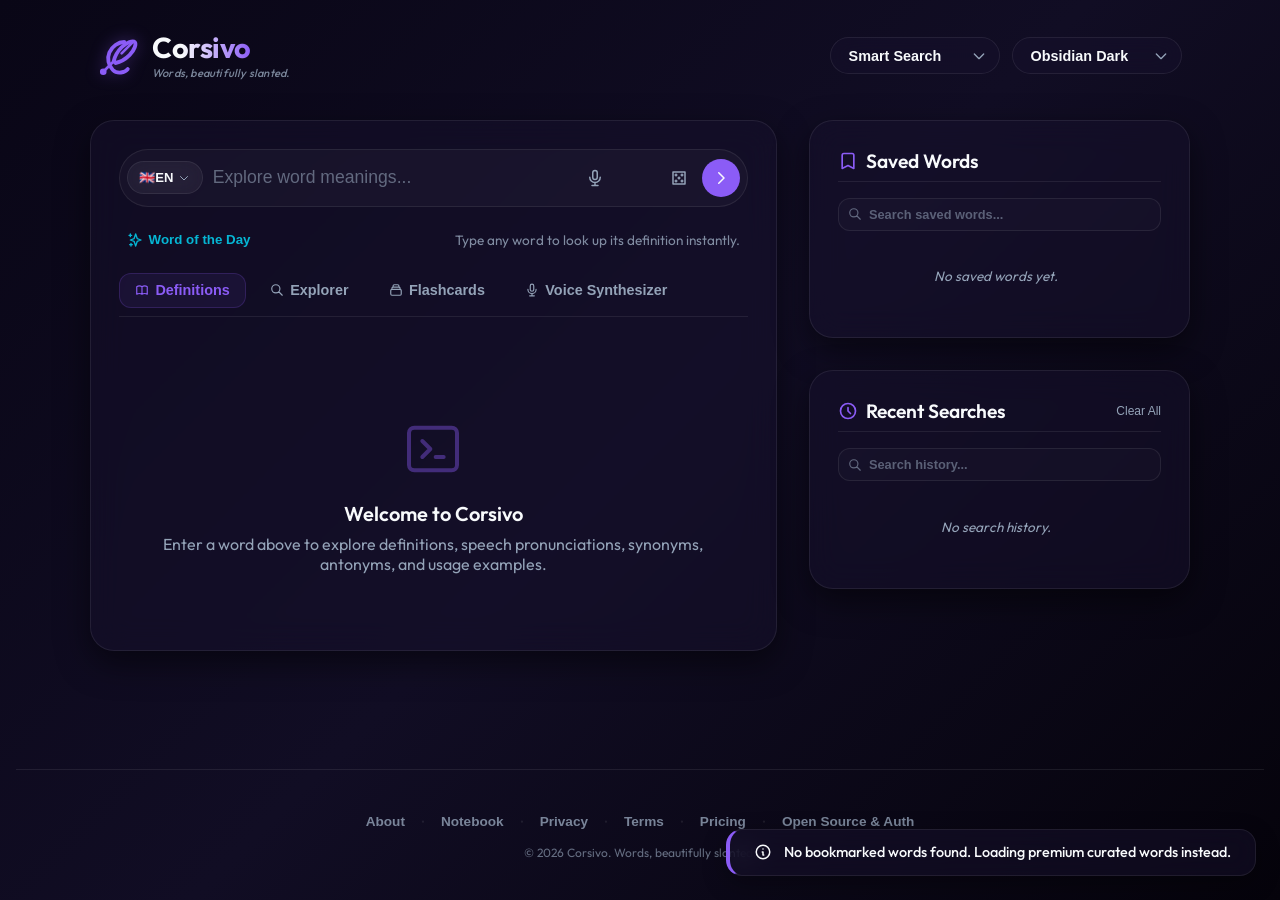
==== index.html @ cce97b39 "New features" ====
<!DOCTYPE html>
<html lang="en">
<head>
    <meta charset="UTF-8">
    <meta name="viewport" content="width=device-width, initial-scale=1.0">
    <title>Corsivo — Words, beautifully slanted.</title>
    <meta name="description" content="Discover word meanings, audio pronunciations, synonyms, and word of the day in Corsivo - a premium, glassmorphic dark-themed app.">
    <link rel="stylesheet" href="styles.css">
    <!-- PWA integration -->
    <link rel="manifest" href="manifest.json">
    <meta name="theme-color" content="#090616">
    <link rel="icon" type="image/svg+xml" href="icon.svg">
    <link rel="apple-touch-icon" href="icon.svg">
</head>
<body>
    <!-- Header -->
    <header>
        <div class="brand">
            <!-- Corsivo Custom SVG Logo (Intertwined Italic C and Quill Pen) -->
            <svg class="brand-icon" viewBox="0 0 24 24" fill="none" stroke="currentColor" stroke-width="2.2" stroke-linecap="round" stroke-linejoin="round" xmlns="http://www.w3.org/2000/svg">
                <!-- Slanted C shape -->
                <path d="M15 4c-3.5 0-7 2.5-8.5 6s-.5 7.5 2 10 7 1.5 8.5-.5" />
                <!-- Slanted Quill Nib & Feather -->
                <path d="M9 15c.5-2.5 2-5.5 4.5-8 3-3 6.5-4 7.5-3s0 4.5-3 7.5c-2.5 2.5-5.5 4-8 4.5z" />
                <path d="M13.5 10.5l6-6" stroke-width="1.5" />
                <!-- Slanted ink draw line -->
                <path d="M9 15l-6 6" stroke-width="1.5" />
                <circle cx="3" cy="21" r="0.8" fill="currentColor" />
            </svg>
            <div class="logo-wrapper">
                <span class="brand-logo">Corsivo</span>
                <span class="brand-tagline">Words, beautifully slanted.</span>
            </div>
        </div>
        <div class="header-controls">
            <!-- Custom API Dropdown Select -->
            <div class="custom-select" id="api-select-container">
                <button class="select-trigger" id="api-select-trigger" aria-haspopup="listbox" aria-expanded="false" aria-label="Select Dictionary Source">
                    <span id="api-select-label">Smart Search</span>
                    <svg class="select-arrow" fill="none" stroke="currentColor" viewBox="0 0 24 24" xmlns="http://www.w3.org/2000/svg">
                        <path stroke-linecap="round" stroke-linejoin="round" stroke-width="2" d="M19 9l-7 7-7-7"></path>
                    </svg>
                </button>
                <ul class="select-options" id="api-select-options" role="listbox">
                    <li data-value="smart" role="option" class="active">Smart Search</li>
                    <li data-value="free" role="option">Free Dictionary</li>
                    <li data-value="wiktionary" role="option">Wiktionary</li>
                    <li data-value="datamuse" role="option">Datamuse</li>
                </ul>
            </div>

            <!-- Custom Theme Dropdown Select -->
            <div class="custom-select" id="theme-select-container">
                <button class="select-trigger" id="theme-select-trigger" aria-haspopup="listbox" aria-expanded="false" aria-label="Select Color Theme">
                    <span id="theme-select-label">Obsidian Dark</span>
                    <svg class="select-arrow" fill="none" stroke="currentColor" viewBox="0 0 24 24" xmlns="http://www.w3.org/2000/svg">
                        <path stroke-linecap="round" stroke-linejoin="round" stroke-width="2" d="M19 9l-7 7-7-7"></path>
                    </svg>
                </button>
                <ul class="select-options" id="theme-select-options" role="listbox">
                    <li data-value="dark" role="option" class="active">Obsidian Dark</li>
                    <li data-value="cyber" role="option">Midnight Cyber</li>
                    <li data-value="emerald" role="option">Emerald Forest</li>
                    <li data-value="sakura" role="option">Sunset Sakura</li>
                    <li data-value="light" role="option">Light Glass</li>
                    <li data-value="sepia" role="option">Sepia Paper</li>
                </ul>
            </div>
        </div>
    </header>

    <!-- Main Layout Wrapper -->
    <div class="app-wrapper">
        <!-- Main Search and Meaning Area -->
        <main class="panel search-container">
            <div class="search-bar-wrapper">
                <!-- Custom Language Dropdown Selector -->
                <div class="custom-select lang-select" id="lang-select-container">
                    <button class="select-trigger lang-trigger" id="lang-select-trigger" aria-haspopup="listbox" aria-expanded="false" aria-label="Select Search Language">
                        <span id="lang-select-label">🇬🇧 EN</span>
                        <svg class="select-arrow" fill="none" stroke="currentColor" viewBox="0 0 24 24" xmlns="http://www.w3.org/2000/svg">
                            <path stroke-linecap="round" stroke-linejoin="round" stroke-width="2" d="M19 9l-7 7-7-7"></path>
                        </svg>
                    </button>
                    <ul class="select-options lang-options" id="lang-select-options" role="listbox">
                        <li data-value="auto" role="option">✨ Auto Detect</li>
                        <li data-value="en" role="option" class="active">🇬🇧 English</li>
                        <li data-value="es" role="option">🇪🇸 Spanish</li>
                        <li data-value="fr" role="option">🇫🇷 French</li>
                        <li data-value="de" role="option">🇩🇪 German</li>
                        <li data-value="it" role="option">🇮🇹 Italian</li>
                        <li data-value="pt-br" role="option">🇧🇷 Portuguese</li>
                        <li data-value="ru" role="option">🇷🇺 Russian</li>
                        <li data-value="tr" role="option">🇹🇷 Turkish</li>
                        <li data-value="ar" role="option">🇸🇦 Arabic</li>
                        <li data-value="hi" role="option">🇮🇳 Hindi</li>
                        <li data-value="ja" role="option">🇯🇵 Japanese</li>
                        <li data-value="zh" role="option">🇨🇳 Chinese</li>
                        <li data-value="ko" role="option">🇰🇷 Korean</li>
                        <li data-value="nl" role="option">🇳🇱 Dutch</li>
                        <li data-value="pl" role="option">🇵🇱 Polish</li>
                        <li data-value="sv" role="option">🇸🇪 Swedish</li>
                    </ul>
                </div>

                <input type="text" id="word" placeholder="Explore word meanings..." aria-label="Search word in dictionary" autocomplete="off">
                
                <div class="input-actions">
                    <!-- Voice Search Microphone -->
                    <button class="voice-btn" id="voice-search-btn" onclick="startVoiceSearch()" title="Voice Search" aria-label="Search by voice">
                        <svg width="18" height="18" fill="none" stroke="currentColor" stroke-width="2" viewBox="0 0 24 24" xmlns="http://www.w3.org/2000/svg">
                            <path stroke-linecap="round" stroke-linejoin="round" stroke-width="2" d="M19 11a7 7 0 01-7 7m0 0a7 7 0 01-7-7m7 7v4m0 0H8m4 0h4m-4-8a3 3 0 01-3-3V5a3 3 0 116 0v6a3 3 0 01-3 3z"></path>
                        </svg>
                    </button>
                    
                    <!-- Clear Input Button -->
                    <button class="clear-btn" id="clear-btn" onclick="clearSearch()" title="Clear search" aria-label="Clear input">
                        <svg width="18" height="18" fill="none" stroke="currentColor" viewBox="0 0 24 24" xmlns="http://www.w3.org/2000/svg">
                            <path stroke-linecap="round" stroke-linejoin="round" stroke-width="2" d="M6 18L18 6M6 6l12 12"></path>
                        </svg>
                    </button>
                    <!-- Random Word Button -->
                    <button class="random-btn" onclick="searchRandomWord()" title="Random Word" aria-label="Get a random word">
                        <!-- Die SVG Icon -->
                        <svg width="18" height="18" fill="none" stroke="currentColor" viewBox="0 0 24 24" xmlns="http://www.w3.org/2000/svg">
                            <path stroke-linecap="round" stroke-linejoin="round" stroke-width="2" d="M4 4h16v16H4V4z"></path>
                            <circle cx="8" cy="8" r="1.5" fill="currentColor"></circle>
                            <circle cx="16" cy="16" r="1.5" fill="currentColor"></circle>
                            <circle cx="12" cy="12" r="1.5" fill="currentColor"></circle>
                            <circle cx="16" cy="8" r="1.5" fill="currentColor"></circle>
                            <circle cx="8" cy="16" r="1.5" fill="currentColor"></circle>
                        </svg>
                    </button>
                    <!-- Submit Search Button -->
                    <button class="search-btn-icon" onclick="getMeaning()" title="Search word" aria-label="Perform search">
                        <svg width="18" height="18" fill="none" stroke="currentColor" viewBox="0 0 24 24" xmlns="http://www.w3.org/2000/svg">
                            <path stroke-linecap="round" stroke-linejoin="round" stroke-width="2" d="M9 5l7 7-7 7"></path>
                        </svg>
                    </button>
                </div>
            </div>

            <!-- Word of the Day Prompt -->
            <div class="quick-tips">
                <button class="word-of-day-btn" onclick="loadWordOfTheDay()">
                    <svg fill="none" stroke="currentColor" viewBox="0 0 24 24" xmlns="http://www.w3.org/2000/svg">
                        <path stroke-linecap="round" stroke-linejoin="round" stroke-width="2" d="M5 3v4M3 5h4M6 17v4m-2-2h4m5-16l2.286 6.857L21 12l-5.714 2.143L13 21l-2.286-6.857L5 12l5.714-2.143L13 3z"></path>
                    </svg>
                    Word of the Day
                </button>
                <span id="quick-tip-text" style="color: var(--text-secondary); opacity: 0.85;">Type any word to look up its definition instantly.</span>
            </div>

            <!-- Result/Feature Tabs -->
            <div class="tabs-header" id="tabs-header">
                <button class="tab-link active" data-tab="definitions" onclick="switchMainTab('definitions')">
                    <svg width="14" height="14" fill="none" stroke="currentColor" stroke-width="2" viewBox="0 0 24 24"><path stroke-linecap="round" stroke-linejoin="round" d="M12 6.253v13m0-13C10.832 5.477 9.246 5 7.5 5S4.168 5.477 3 6.253v13C4.168 18.477 5.754 18 7.5 18s3.332.477 4.5 1.253m0-13C13.168 5.477 14.754 5 16.5 5c1.747 0 3.332.477 4.5 1.253v13C19.832 18.477 18.247 18 16.5 18c-1.746 0-3.332.477-4.5 1.253"/></svg>
                    Definitions
                </button>
                <button class="tab-link" data-tab="explorer" onclick="switchMainTab('explorer')" id="tab-explorer-btn">
                    <svg width="14" height="14" fill="none" stroke="currentColor" stroke-width="2" viewBox="0 0 24 24"><path stroke-linecap="round" stroke-linejoin="round" d="M21 21l-6-6m2-5a7 7 0 11-14 0 7 7 0 0114 0z"/></svg>
                    Explorer
                </button>
                <button class="tab-link" data-tab="flashcards" onclick="switchMainTab('flashcards')">
                    <svg width="14" height="14" fill="none" stroke="currentColor" stroke-width="2" viewBox="0 0 24 24"><path stroke-linecap="round" stroke-linejoin="round" d="M19 11H5m14 0a2 2 0 012 2v6a2 2 0 01-2 2H5a2 2 0 01-2-2v-6a2 2 0 012-2m14 0V9a2 2 0 00-2-2M5 11V9a2 2 0 012-2m0 0V5a2 2 0 012-2h6a2 2 0 012 2v2M7 7h10"/></svg>
                    Flashcards
                </button>
                <button class="tab-link" data-tab="speech" onclick="switchMainTab('speech')">
                    <svg width="14" height="14" fill="none" stroke="currentColor" stroke-width="2" viewBox="0 0 24 24"><path stroke-linecap="round" stroke-linejoin="round" d="M19 11a7 7 0 01-7 7m0 0a7 7 0 01-7-7m7 7v4m0 0H8m4 0h4m-4-8a3 3 0 01-3-3V5a3 3 0 116 0v6a3 3 0 01-3 3z"/></svg>
                    Voice Synthesizer
                </button>
            </div>

            <!-- Tab Panels -->
            <div class="tabs-container">
                <!-- Definitions Tab Panel -->
                <div class="main-tab-content active" id="main-tab-definitions">
                    <div class="result" id="result">
                        <!-- Welcome UI -->
                        <div class="welcome-box">
                            <svg class="welcome-icon" fill="none" stroke="currentColor" viewBox="0 0 24 24" xmlns="http://www.w3.org/2000/svg">
                                <path stroke-linecap="round" stroke-linejoin="round" stroke-width="1.5" d="M8 9l3 3-3 3m5 0h3M5 20h14a2 2 0 002-2V6a2 2 0 00-2-2H5a2 2 0 00-2 2v12a2 2 0 002 2z"></path>
                            </svg>
                            <h3>Welcome to Corsivo</h3>
                            <p>Enter a word above to explore definitions, speech pronunciations, synonyms, antonyms, and usage examples.</p>
                        </div>
                    </div>
                </div>

                <!-- Explorer Tab Panel -->
                <div class="main-tab-content" id="main-tab-explorer">
                    <div class="explorer-placeholder welcome-box">
                        <svg class="welcome-icon" fill="none" stroke="currentColor" viewBox="0 0 24 24" xmlns="http://www.w3.org/2000/svg">
                            <path stroke-linecap="round" stroke-linejoin="round" stroke-width="1.5" d="M11 3.055A9.001 9.001 0 1020.945 13H11V3.055z"></path>
                            <path stroke-linecap="round" stroke-linejoin="round" stroke-width="1.5" d="M20.488 9H15V3.512A9.025 9.025 0 0120.488 9z"></path>
                        </svg>
                        <h3>Word Explorer</h3>
                        <p>Search a word to unlock its semantic network, rhyming dictionary, and audio patterns.</p>
                    </div>
                    <div class="explorer-content" id="explorer-content" style="display: none;"></div>
                </div>

                <!-- Flashcards Tab Panel -->
                <div class="main-tab-content" id="main-tab-flashcards">
                    <div class="flashcards-container">
                        <div class="flashcards-header">
                            <h3>Vocabulary Flashcards</h3>
                            <div class="flashcard-deck-selector">
                                <label>Deck:</label>
                                <div class="inline-custom-select deck-select" id="deck-select-container">
                                    <button class="inline-select-trigger" id="deck-select-trigger" aria-haspopup="listbox" aria-expanded="false">
                                        <span id="deck-select-label">My Bookmarks</span>
                                        <svg class="ics-arrow" fill="none" stroke="currentColor" viewBox="0 0 24 24"><path stroke-linecap="round" stroke-linejoin="round" stroke-width="2.5" d="M19 9l-7 7-7-7"/></svg>
                                    </button>
                                    <ul class="inline-select-options" id="deck-select-options" role="listbox">
                                        <li data-value="bookmarks" role="option" class="active">My Bookmarks</li>
                                        <li data-value="curated" role="option">Premium Vocabulary</li>
                                    </ul>
                                </div>
                            </div>
                        </div>
                        <div class="flashcard-area">
                            <div class="flashcard" id="flashcard" onclick="flipFlashcard()">
                                <div class="flashcard-inner">
                                    <div class="flashcard-front">
                                        <div class="card-side-label">Word</div>
                                        <h4 id="flashcard-word">Explore</h4>
                                        <p class="tap-hint">Tap card to reveal definition</p>
                                    </div>
                                    <div class="flashcard-back">
                                        <div class="card-side-label">Definition</div>
                                        <p id="flashcard-definition">To investigate, look into, or study closely.</p>
                                        <p class="tap-hint">Tap card to see word</p>
                                    </div>
                                </div>
                            </div>
                        </div>
                        <div class="flashcard-controls">
                            <button class="flashcard-btn got-it" onclick="flashcardAnswer(true)">
                                <svg width="16" height="16" fill="none" stroke="currentColor" stroke-width="2.5" viewBox="0 0 24 24"><path stroke-linecap="round" stroke-linejoin="round" d="M5 13l4 4L19 7"/></svg>
                                Know It
                            </button>
                            <button class="flashcard-btn study-more" onclick="flashcardAnswer(false)">
                                <svg width="16" height="16" fill="none" stroke="currentColor" stroke-width="2.5" viewBox="0 0 24 24"><path stroke-linecap="round" stroke-linejoin="round" d="M6 18L18 6M6 6l12 12"/></svg>
                                Review
                            </button>
                        </div>
                        <div class="flashcard-stats">
                            <span id="flashcard-progress">Card 1 of 10</span>
                            <span id="flashcard-score">Score: 0/0</span>
                            <button class="reset-quiz-btn" onclick="initFlashcardGame()">Reset Quiz</button>
                        </div>
                    </div>
                </div>

                <!-- Speech Tab Panel -->
                <div class="main-tab-content" id="main-tab-speech">
                    <div class="speech-controls-panel">
                        <h3>Voice Synthesizer Settings</h3>
                        <p class="subtitle">Customize text-to-speech pronunciations for the dictionary.</p>
                        
                        <div class="speech-setting-row">
                            <label>TTS Voice Accent</label>
                            <div class="inline-custom-select voice-select" id="voice-select-container">
                                <button class="inline-select-trigger" id="voice-select-trigger" aria-haspopup="listbox" aria-expanded="false">
                                    <span id="voice-select-label">Loading voices...</span>
                                    <svg class="ics-arrow" fill="none" stroke="currentColor" viewBox="0 0 24 24"><path stroke-linecap="round" stroke-linejoin="round" stroke-width="2.5" d="M19 9l-7 7-7-7"/></svg>
                                </button>
                                <ul class="inline-select-options" id="voice-select-options" role="listbox"></ul>
                            </div>
                        </div>
                        
                        <div class="speech-setting-row">
                            <label for="pitch-slider">Pitch: <span id="pitch-val">1.0</span></label>
                            <input type="range" id="pitch-slider" min="0.5" max="2" step="0.1" value="1.0" oninput="updatePitchLabel(this.value)">
                        </div>

                        <div class="speech-setting-row">
                            <label for="rate-slider">Speed: <span id="rate-val-tab">1.0x</span></label>
                            <input type="range" id="rate-slider" min="0.5" max="2" step="0.1" value="1.0" oninput="updateRateLabel(this.value)">
                        </div>
                        
                        <button class="test-speech-btn" onclick="testVoiceSynthesis()">
                            <svg width="16" height="16" fill="none" stroke="currentColor" stroke-width="2.5" viewBox="0 0 24 24"><path stroke-linecap="round" stroke-linejoin="round" d="M15.536 8.464a5 5 0 010 7.072m2.828-9.9a9 9 0 010 12.728M5.586 15H4a1 1 0 01-1-1v-4a1 1 0 011-1h1.586l4.707-4.707C10.923 3.663 12 4.109 12 5v14c0 .891-1.077 1.337-1.707.707L5.586 15z"/></svg>
                            Test Voice Accent
                        </button>
                    </div>
                </div>
            </div>
        </main>

        <!-- Sidebar (Bookmarks & History) -->
        <aside class="sidebar">
            <!-- Saved Words Section -->
            <div class="panel">
                <h2 class="sidebar-title">
                    <svg fill="none" stroke="currentColor" viewBox="0 0 24 24" xmlns="http://www.w3.org/2000/svg">
                        <path stroke-linecap="round" stroke-linejoin="round" stroke-width="2" d="M5 5a2 2 0 012-2h10a2 2 0 012 2v16l-7-3.5L5 21V5z"></path>
                    </svg>
                    Saved Words
                </h2>
                <div class="sidebar-search-wrapper">
                    <input type="text" id="bookmarks-search" placeholder="Search saved words..." oninput="filterBookmarks()" class="sidebar-search-input" aria-label="Search saved words">
                    <svg class="sidebar-search-icon" width="14" height="14" fill="none" stroke="currentColor" stroke-width="2" viewBox="0 0 24 24"><path stroke-linecap="round" stroke-linejoin="round" d="M21 21l-6-6m2-5a7 7 0 11-14 0 7 7 0 0114 0z"/></svg>
                </div>
                <ul class="sidebar-list" id="bookmarks-list">
                    <li class="empty-state">No saved words yet. Bookmark words to view them here.</li>
                </ul>
            </div>

            <!-- Recent Searches Section -->
            <div class="panel">
                <h2 class="sidebar-title" style="justify-content: space-between;">
                    <span style="display: flex; align-items: center; gap: 0.5rem;">
                        <svg fill="none" stroke="currentColor" viewBox="0 0 24 24" xmlns="http://www.w3.org/2000/svg">
                            <path stroke-linecap="round" stroke-linejoin="round" stroke-width="2" d="M12 8v4l3 3m6-3a9 9 0 11-18 0 9 9 0 0118 0z"></path>
                        </svg>
                        Recent Searches
                    </span>
                    <button onclick="clearHistory()" style="background: transparent; border: none; color: var(--text-secondary); cursor: pointer; font-size: 0.75rem; font-weight: 500;" id="clear-history-btn" title="Clear all history">Clear All</button>
                </h2>
                <div class="sidebar-search-wrapper">
                    <input type="text" id="history-search" placeholder="Search history..." oninput="filterHistory()" class="sidebar-search-input" aria-label="Search recent history">
                    <svg class="sidebar-search-icon" width="14" height="14" fill="none" stroke="currentColor" stroke-width="2" viewBox="0 0 24 24"><path stroke-linecap="round" stroke-linejoin="round" d="M21 21l-6-6m2-5a7 7 0 11-14 0 7 7 0 0114 0z"/></svg>
                </div>
                <ul class="sidebar-list" id="history-list">
                    <li class="empty-state">No search history.</li>
                </ul>
            </div>
        </aside>
    </div>

    <!-- Custom Modal Dialog System -->
    <div class="modal-overlay" id="custom-modal">
        <div class="modal-card">
            <h3 class="modal-title" id="modal-title">Confirm Action</h3>
            <p class="modal-message" id="modal-message">Are you sure you want to proceed?</p>
            <div class="modal-actions">
                <button class="modal-btn modal-btn-cancel" id="modal-cancel-btn">Cancel</button>
                <button class="modal-btn modal-btn-confirm" id="modal-confirm-btn">Confirm</button>
            </div>
        </div>
    </div>

    <!-- Toast Notifications Container -->
    <div class="toast-container" id="toast-container"></div>

    <!-- Connection Status Widget (Offline/Online Popups) -->
    <div class="connection-widget" id="connection-widget"></div>

    <!-- Custom Informational Modal Sheet (About, Privacy, Terms, Pricing, Open Source) -->
    <div class="info-overlay" id="info-modal">
        <div class="info-card">
            <button class="info-close-btn" onclick="closeInfoModal()" aria-label="Close panel">
                <svg width="20" height="20" fill="none" stroke="currentColor" viewBox="0 0 24 24" xmlns="http://www.w3.org/2000/svg">
                    <path stroke-linecap="round" stroke-linejoin="round" stroke-width="2" d="M6 18L18 6M6 6l12 12"></path>
                </svg>
            </button>
            
            <!-- Modal Tabs Sidebar -->
            <div class="info-tabs">
                <button class="tab-btn active" data-tab="about" onclick="switchInfoTab('about')">About</button>
                <button class="tab-btn" data-tab="notebook" onclick="switchInfoTab('notebook')">Notebook Manager</button>
                <button class="tab-btn" data-tab="privacy" onclick="switchInfoTab('privacy')">Privacy</button>
                <button class="tab-btn" data-tab="terms" onclick="switchInfoTab('terms')">Terms</button>
                <button class="tab-btn" data-tab="pricing" onclick="switchInfoTab('pricing')">Pricing</button>
                <button class="tab-btn" data-tab="open-source" onclick="switchInfoTab('open-source')">Open Source & Auth</button>
                <button class="tab-btn" data-tab="backup" onclick="switchInfoTab('backup')">Backup & Restore</button>
            </div>
            
            <!-- Modal Contents Area -->
            <div class="info-content-wrapper">
                <!-- About Tab -->
                <div class="tab-content active" id="tab-content-about">
                    <h2>About Corsivo</h2>
                    <p class="subtitle">Words, beautifully slanted.</p>
                    <p>Welcome to <strong>Corsivo</strong>! This project holds a special place in my development journey: it is a modern revival of my very first repository on GitHub. Rebuilt from the ground up, it features a glassmorphic dark design system, fluid slanted text micro-animations, and full offline caching compatibility.</p>
                    <p>The name <em>Corsivo</em> (Italian for italic or cursive) highlights our goal to present word definitions with exquisite typography, visual transitions, and custom layout setups.</p>
                </div>
                
                <!-- Privacy Tab -->
                <div class="tab-content" id="tab-content-privacy">
                    <h2>Privacy Policy</h2>
                    <p class="subtitle">Your data remains yours. 100% client-side.</p>
                    <p>We believe online privacy should be simple, clear, and absolute, without standard corporate legalese:</p>
                    <ul>
                        <li><strong>No Accounts:</strong> You do not need to register, enter an email, or sign in to explore words. We offer a full experience with zero authentication walls.</li>
                        <li><strong>100% Local Storage:</strong> All your search history logs, saved words (bookmarks), and visual color themes are stored exclusively on your own device inside your browser's LocalStorage.</li>
                        <li><strong>No Databases or Servers:</strong> We do not host backend databases. We have zero tracking tools, cookies, or remote analytics logs. Your word lookups are completely private.</li>
                        <li><strong>API Queries:</strong> Word searches request definitions from the public Free Dictionary API. Related recommendations use the Datamuse API. No personal trackers are sent.</li>
                    </ul>
                </div>
                
                <!-- Terms Tab -->
                <div class="tab-content" id="tab-content-terms">
                    <h2>Terms of Service</h2>
                    <p class="subtitle">Straightforward, fair-use guidelines.</p>
                    <p>Our terms of usage are extremely simple:</p>
                    <ul>
                        <li><strong>Fair Use:</strong> Search and discover as many words as you need. Please do not run aggressive web scrapers that spam the API servers.</li>
                        <li><strong>MIT License:</strong> The code for Corsivo is open-source and free to read, fork, clone, or modify under the permissive MIT license parameters.</li>
                        <li><strong>As-Is Service:</strong> We pull definitions dynamically from public dictionaries. Information is presented "as-is" without warranty.</li>
                    </ul>
                </div>
                
                <!-- Pricing Tab -->
                <div class="tab-content" id="tab-content-pricing">
                    <h2>Pricing</h2>
                    <p class="subtitle">100% Free Forever.</p>
                    <p>Corsivo has zero subscription tiers, zero locked features, and zero banner ads:</p>
                    <ul>
                        <li><strong>Free Forever:</strong> This app is built out of passion as a portfolio project. You will never be asked for billing details, trials, or premiums.</li>
                        <li><strong>No Advertisements:</strong> We do not run ads. The layout remains clean, loading fast, and focused on typography definitions.</li>
                    </ul>
                </div>
                
                <!-- Open Source Tab -->
                <div class="tab-content" id="tab-content-open-source">
                    <h2>Open Source & Auth</h2>
                    <p class="subtitle">Accessible codebase, zero sign-up constraints.</p>
                    <p>Corsivo is completely transparent and designed without auth limits:</p>
                    <ul>
                        <li><strong>Zero Login Constraints:</strong> There are no registration forms, forgot-password scripts, or profiles. The app loads instantly for everyone.</li>
                        <li><strong>Code Repository:</strong> The codebase is open for public review and contributions on GitHub, showing the journey from my first repository to this modernized revival.</li>
                        <li><strong>Educational Focus:</strong> Rebuilding this as a pure HTML/CSS/JS single-page application shows that high-fidelity web experiences can be created with zero bloated frameworks.</li>
                    </ul>
                </div>

                <!-- Notebook Tab -->
                <div class="tab-content" id="tab-content-notebook">
                    <h2>Vocabulary Notebook</h2>
                    <p class="subtitle">Search, review, and manage your study notes across all words.</p>
                    <div class="notebook-controls">
                        <input type="text" id="notebook-search" placeholder="Search study notes..." oninput="filterNotebookNotes()" class="sidebar-search-input" style="margin-bottom: 1.5rem;" aria-label="Search study notes">
                    </div>
                    <ul class="notebook-list" id="notebook-list">
                        <li class="empty-state">No notes found. Create custom notes on words to list them here.</li>
                    </ul>
                </div>

                <!-- Backup & Restore Tab -->
                <div class="tab-content" id="tab-content-backup">
                    <h2>Backup & Restore</h2>
                    <p class="subtitle">Import or export your dictionary data (bookmarks, notes, history).</p>
                    <p>Save all your custom vocabulary data, personal comments, and search logs to a JSON file on your local computer, or restore them anytime.</p>
                    
                    <div style="display: flex; gap: 1rem; margin-top: 2rem;">
                        <button onclick="exportData()" class="modal-btn modal-btn-confirm" style="display: flex; align-items: center; gap: 0.5rem; justify-content: center; width: 100%;">
                            <svg width="18" height="18" fill="none" stroke="currentColor" stroke-width="2" viewBox="0 0 24 24" xmlns="http://www.w3.org/2000/svg">
                                <path stroke-linecap="round" stroke-linejoin="round" d="M4 16v1a3 3 0 003 3h10a3 3 0 003-3v-1m-4-4l-4 4m0 0l-4-4m4 4V4"></path>
                            </svg>
                            Export Data (.json)
                        </button>
                        <button onclick="triggerImport()" class="modal-btn modal-btn-cancel" style="display: flex; align-items: center; gap: 0.5rem; justify-content: center; width: 100%; border: 1px dashed var(--border-color);">
                            <svg width="18" height="18" fill="none" stroke="currentColor" stroke-width="2" viewBox="0 0 24 24" xmlns="http://www.w3.org/2000/svg">
                                <path stroke-linecap="round" stroke-linejoin="round" d="M4 16v1a3 3 0 003 3h10a3 3 0 003-3v-1m-4-8l-4-4m0 0L8 8m4-4v12"></path>
                            </svg>
                            Import Data (.json)
                        </button>
                        <input type="file" id="import-file-input" style="display: none;" accept=".json" onchange="importData(event)">
                    </div>
                </div>
            </div>
        </div>
    </div>

    <!-- Footer -->
    <footer>
        <div class="footer-links">
            <button onclick="openInfoModal('about')">About</button>
            <span class="footer-divider">•</span>
            <button onclick="openInfoModal('notebook')">Notebook</button>
            <span class="footer-divider">•</span>
            <button onclick="openInfoModal('privacy')">Privacy</button>
            <span class="footer-divider">•</span>
            <button onclick="openInfoModal('terms')">Terms</button>
            <span class="footer-divider">•</span>
            <button onclick="openInfoModal('pricing')">Pricing</button>
            <span class="footer-divider">•</span>
            <button onclick="openInfoModal('open-source')">Open Source & Auth</button>
        </div>
        <p class="copyright">&copy; 2026 Corsivo. Words, beautifully slanted.</p>
    </footer>

    <!-- Scripts -->
    <script src="script.js"></script>
</body>
</html>
---- styles.css ----
/* Modern Dark Dictionary App Stylesheet */

@import url('https://fonts.googleapis.com/css2?family=Outfit:wght@300;400;500;600;700&family=Playfair+Display:ital,wght@0,500;0,700;1,500&display=swap');

html {
    scroll-behavior: smooth;
}

:root {
    /* DEFAULT: Obsidian Dark */
    --bg-gradient: linear-gradient(135deg, #090616 0%, #110d24 50%, #05030b 100%);
    --bg-card: rgba(22, 17, 45, 0.5);
    --bg-card-hover: rgba(30, 24, 60, 0.7);
    --border-color: rgba(255, 255, 255, 0.08);
    --border-focus: rgba(139, 92, 246, 0.5);
    --text-primary: #f8fafc;
    --text-secondary: #94a3b8;
    --accent-color: #8b5cf6; /* Indigo-violet */
    --accent-hover: #a78bfa;
    --accent-glow: rgba(139, 92, 246, 0.35);
    --accent-secondary: #06b6d4; /* Cyan */
    --accent-sec-hover: #22d3ee;
    --shadow-color: rgba(0, 0, 0, 0.5);
    --success-color: #10b981;
    --error-color: #ef4444;
    --transition-speed: 0.3s;
    --font-sans: 'Outfit', sans-serif;
    --font-serif: 'Playfair Display', serif;
}

/* Theme: Midnight Cyber */
body.cyber, html.cyber {
    --bg-gradient: linear-gradient(135deg, #060814 0%, #0b132b 50%, #020308 100%);
    --bg-card: rgba(15, 23, 42, 0.6);
    --bg-card-hover: rgba(30, 41, 59, 0.85);
    --border-color: rgba(6, 182, 212, 0.15);
    --border-focus: rgba(6, 182, 212, 0.6);
    --text-primary: #e2e8f0;
    --text-secondary: #64748b;
    --accent-color: #06b6d4; /* Neon Cyan */
    --accent-hover: #22d3ee;
    --accent-glow: rgba(6, 182, 212, 0.45);
    --accent-secondary: #ec4899; /* Hot Pink */
    --accent-sec-hover: #f472b6;
    --shadow-color: rgba(6, 182, 212, 0.1);
}

/* Theme: Light Glass */
body.light, html.light {
    --bg-gradient: linear-gradient(135deg, #f8fafc 0%, #f1f5f9 50%, #e2e8f0 100%);
    --bg-card: rgba(255, 255, 255, 0.7);
    --bg-card-hover: rgba(255, 255, 255, 0.9);
    --border-color: rgba(15, 23, 42, 0.08);
    --border-focus: rgba(99, 102, 241, 0.5);
    --text-primary: #0f172a;
    --text-secondary: #475569;
    --accent-color: #4f46e5; /* Electric Indigo */
    --accent-hover: #4338ca;
    --accent-glow: rgba(79, 70, 229, 0.2);
    --accent-secondary: #0ea5e9; /* Sky Blue */
    --accent-sec-hover: #38bdf8;
    --shadow-color: rgba(15, 23, 42, 0.08);
}

/* Theme: Sepia Paper */
body.sepia, html.sepia {
    --bg-gradient: linear-gradient(135deg, #f4ecd8 0%, #ece2c6 50%, #dfd3b3 100%);
    --bg-card: rgba(255, 254, 250, 0.6);
    --bg-card-hover: rgba(255, 254, 250, 0.85);
    --border-color: rgba(139, 92, 26, 0.12);
    --border-focus: rgba(180, 83, 9, 0.5);
    --text-primary: #2b1f13;
    --text-secondary: #6e5843;
    --accent-color: #b45309; /* Warm Amber */
    --accent-hover: #92400e;
    --accent-glow: rgba(180, 83, 9, 0.25);
    --accent-secondary: #15803d; /* Forest Green */
    --accent-sec-hover: #166534;
    --shadow-color: rgba(139, 92, 26, 0.08);
}

/* Theme: Emerald Forest */
body.emerald, html.emerald {
    --bg-gradient: linear-gradient(135deg, #022c22 0%, #064e3b 50%, #02140f 100%);
    --bg-card: rgba(6, 78, 59, 0.45);
    --bg-card-hover: rgba(4, 120, 87, 0.7);
    --border-color: rgba(52, 211, 153, 0.15);
    --border-focus: rgba(52, 211, 153, 0.6);
    --text-primary: #ecfdf5;
    --text-secondary: #a7f3d0;
    --accent-color: #34d399; /* Emerald */
    --accent-hover: #059669;
    --accent-glow: rgba(52, 211, 153, 0.4);
    --accent-secondary: #fbbf24; /* Amber */
    --accent-sec-hover: #f59e0b;
    --shadow-color: rgba(2, 44, 34, 0.5);
}

/* Theme: Sunset Sakura */
body.sakura, html.sakura {
    --bg-gradient: linear-gradient(135deg, #1c0f1d 0%, #311536 50%, #0f0511 100%);
    --bg-card: rgba(63, 29, 70, 0.45);
    --bg-card-hover: rgba(94, 43, 104, 0.7);
    --border-color: rgba(244, 114, 182, 0.2);
    --border-focus: rgba(244, 114, 182, 0.65);
    --text-primary: #fdf2f8;
    --text-secondary: #fbcfe8;
    --accent-color: #f472b6; /* Sakura Pink */
    --accent-hover: #db2777;
    --accent-glow: rgba(244, 114, 182, 0.4);
    --accent-secondary: #a78bfa; /* Violet */
    --accent-sec-hover: #c084fc;
    --shadow-color: rgba(28, 15, 29, 0.5);
}


/* Global Reset */
* {
    box-sizing: border-box;
    margin: 0;
    padding: 0;
}

body {
    font-family: var(--font-sans);
    background: var(--bg-gradient) no-repeat;
    background-attachment: fixed;
    background-size: cover;
    color: var(--text-primary);
    min-height: 100vh;
    display: flex;
    flex-direction: column;
    align-items: center;
    justify-content: flex-start;
    padding: 2rem 1rem 0 1rem;
    overflow-x: hidden;
    transition: background var(--transition-speed) ease, color var(--transition-speed) ease;
    opacity: 0;
    animation: startupIntro 0.8s cubic-bezier(0.16, 1, 0.3, 1) forwards;
}

/* Scrollbar Customization */
::-webkit-scrollbar {
    width: 8px;
}
::-webkit-scrollbar-track {
    background: transparent;
}
::-webkit-scrollbar-thumb {
    background: var(--border-color);
    border-radius: 4px;
}
::-webkit-scrollbar-thumb:hover {
    background: var(--accent-color);
}

/* Layout Wrapper */
.app-wrapper {
    width: 100%;
    max-width: 1100px;
    display: grid;
    grid-template-columns: 1fr;
    gap: 2rem;
    position: relative;
    margin-top: 1rem;
    margin-bottom: 4rem; /* Minimum spacing above footer */
}

@media (min-width: 900px) {
    .app-wrapper {
        grid-template-columns: 1.8fr 1fr;
    }
}

/* Header Container */
header {
    width: 100%;
    max-width: 1100px;
    display: flex;
    justify-content: space-between;
    align-items: center;
    margin-bottom: 1.5rem;
    padding: 0 0.5rem;
}

.brand {
    display: flex;
    align-items: center;
    gap: 0.75rem;
}

.brand-icon {
    width: 42px;
    height: 42px;
    color: var(--accent-color);
    filter: drop-shadow(0 0 8px var(--accent-glow));
    transition: transform var(--transition-speed) ease;
}

.brand:hover .brand-icon {
    transform: rotate(-10deg) scale(1.1);
}

.logo-wrapper {
    display: flex;
    flex-direction: column;
    align-items: flex-start;
}

.brand-logo {
    font-size: 1.8rem;
    font-weight: 700;
    letter-spacing: -0.5px;
    background: linear-gradient(to right, var(--text-primary) 30%, var(--accent-color) 100%);
    -webkit-background-clip: text;
    -webkit-text-fill-color: transparent;
    font-family: var(--font-sans);
    line-height: 1.1;
}

.brand-tagline {
    font-size: 0.7rem;
    font-weight: 500;
    font-style: italic;
    color: var(--text-secondary);
    opacity: 0.8;
    margin-top: 2px;
    letter-spacing: 0.2px;
}

.header-controls {
    display: flex;
    align-items: center;
    gap: 0.75rem;
}

/* Theme Dropdown */
.theme-selector-wrapper {
    position: relative;
}

select#theme-selector {
    appearance: none;
    background: var(--bg-card);
    border: 1px solid var(--border-color);
    color: var(--text-primary);
    padding: 0.6rem 2.2rem 0.6rem 1rem;
    font-size: 0.9rem;
    font-weight: 500;
    border-radius: 20px;
    cursor: pointer;
    transition: all var(--transition-speed) ease;
    backdrop-filter: blur(10px);
    -webkit-backdrop-filter: blur(10px);
}

select#theme-selector:focus, select#theme-selector:hover {
    border-color: var(--border-focus);
    box-shadow: 0 0 10px var(--accent-glow);
    outline: none;
}

.select-arrow {
    position: absolute;
    right: 12px;
    top: 50%;
    transform: translateY(-50%);
    pointer-events: none;
    width: 16px;
    height: 16px;
    color: var(--text-secondary);
}

/* Glassmorphic Panel Styles */
.panel {
    background: var(--bg-card);
    border: 1px solid var(--border-color);
    border-radius: 24px;
    padding: 1.75rem;
    box-shadow: 0 12px 32px var(--shadow-color);
    backdrop-filter: blur(16px);
    -webkit-backdrop-filter: blur(16px);
    transition: transform var(--transition-speed) ease, border-color var(--transition-speed) ease, box-shadow var(--transition-speed) ease, background var(--transition-speed) ease, background-color var(--transition-speed) ease, color var(--transition-speed) ease;
}

.panel:hover {
    border-color: rgba(255, 255, 255, 0.12);
}

/* Main Area Container */
.search-container {
    display: flex;
    flex-direction: column;
    gap: 1.5rem;
}

/* Input & Search Controls */
.search-bar-wrapper {
    position: relative;
    display: flex;
    align-items: center;
    width: 100%;
}

.search-icon {
    position: absolute;
    left: 18px;
    width: 20px;
    height: 20px;
    color: var(--text-secondary);
    pointer-events: none;
    transition: color var(--transition-speed) ease;
}

input#word {
    width: 100%;
    padding: 1.1rem 3.5rem 1.1rem 5.8rem; /* Clear language selector absolute placement */
    font-size: 1.1rem;
    font-weight: 400;
    border-radius: 99px;
    border: 1px solid var(--border-color);
    background: rgba(255, 255, 255, 0.03);
    color: var(--text-primary);
    transition: all var(--transition-speed) ease;
}

.search-bar-wrapper:focus-within .search-icon {
    color: var(--accent-color);
}

input#word:focus {
    border-color: var(--border-focus);
    background: rgba(255, 255, 255, 0.05);
    box-shadow: 0 0 20px var(--accent-glow);
    outline: none;
}

input#word::placeholder {
    color: var(--text-secondary);
    opacity: 0.6;
}

/* Search buttons inside input wrapper */
.input-actions {
    position: absolute;
    right: 8px;
    display: flex;
    align-items: center;
    gap: 0.25rem;
}

.clear-btn, .random-btn, .search-btn-icon {
    background: transparent;
    border: none;
    border-radius: 50%;
    width: 38px;
    height: 38px;
    display: flex;
    align-items: center;
    justify-content: center;
    color: var(--text-secondary);
    cursor: pointer;
    transition: all 0.2s cubic-bezier(0.4, 0, 0.2, 1);
}

.clear-btn {
    opacity: 0;
    visibility: hidden;
}

.clear-btn.visible {
    opacity: 1;
    visibility: visible;
}

.clear-btn:hover {
    color: var(--error-color);
    background: rgba(239, 68, 68, 0.1);
}

.random-btn:hover {
    color: var(--accent-secondary);
    background: rgba(6, 182, 212, 0.1);
    transform: rotate(45deg);
}

.search-btn-icon {
    color: var(--text-primary);
    background: var(--accent-color);
}

.search-btn-icon:hover {
    background: var(--accent-hover);
    transform: scale(1.05);
    box-shadow: 0 0 12px var(--accent-glow);
}

/* Word of the Day & Quick Suggestions */
.quick-tips {
    display: flex;
    flex-wrap: wrap;
    justify-content: space-between;
    align-items: center;
    gap: 0.75rem;
    padding: 0 0.5rem;
    font-size: 0.85rem;
}

.word-of-day-btn {
    background: transparent;
    border: none;
    color: var(--accent-secondary);
    cursor: pointer;
    font-weight: 600;
    display: flex;
    align-items: center;
    gap: 0.35rem;
    transition: color var(--transition-speed) ease;
}

.word-of-day-btn:hover {
    color: var(--accent-sec-hover);
    text-decoration: underline;
}

.word-of-day-btn svg {
    width: 16px;
    height: 16px;
}

/* Result Styles */
.result {
    margin-top: 0.5rem;
    min-height: 200px;
    position: relative;
}

.welcome-box {
    display: flex;
    flex-direction: column;
    align-items: center;
    justify-content: center;
    text-align: center;
    padding: 3rem 1rem;
    color: var(--text-secondary);
}

.welcome-icon {
    width: 64px;
    height: 64px;
    margin-bottom: 1.25rem;
    color: var(--accent-color);
    opacity: 0.4;
    animation: float 4s ease-in-out infinite;
}

@keyframes float {
    0%, 100% { transform: translateY(0); }
    50% { transform: translateY(-8px); }
}

.welcome-box h3 {
    color: var(--text-primary);
    margin-bottom: 0.5rem;
    font-weight: 600;
    font-size: 1.25rem;
}

/* Shimmer Loading Skeleton */
.skeleton-wrapper {
    display: flex;
    flex-direction: column;
    gap: 1.5rem;
    animation: fadeIn 0.4s ease-out;
}

.skeleton-title {
    height: 36px;
    width: 50%;
    background: linear-gradient(90deg, rgba(255,255,255,0.03) 25%, rgba(255,255,255,0.08) 50%, rgba(255,255,255,0.03) 75%);
    background-size: 200% 100%;
    animation: shimmer 1.5s infinite linear;
    border-radius: 8px;
}

.skeleton-meta {
    height: 20px;
    width: 30%;
    background: linear-gradient(90deg, rgba(255,255,255,0.03) 25%, rgba(255,255,255,0.08) 50%, rgba(255,255,255,0.03) 75%);
    background-size: 200% 100%;
    animation: shimmer 1.5s infinite linear;
    border-radius: 6px;
}

.skeleton-body {
    height: 100px;
    width: 100%;
    background: linear-gradient(90deg, rgba(255,255,255,0.03) 25%, rgba(255,255,255,0.08) 50%, rgba(255,255,255,0.03) 75%);
    background-size: 200% 100%;
    animation: shimmer 1.5s infinite linear;
    border-radius: 12px;
}

@keyframes shimmer {
    0% { background-position: -200% 0; }
    100% { background-position: 200% 0; }
}

/* Active Definition Display */
.word-header-container {
    display: flex;
    justify-content: space-between;
    align-items: center;
    border-bottom: 1px solid var(--border-color);
    padding-bottom: 1.25rem;
    margin-bottom: 1.5rem;
}

.word-info h2 {
    font-family: var(--font-serif);
    font-size: 2.5rem;
    font-weight: 700;
    line-height: 1.2;
    margin-bottom: 0.35rem;
    word-break: break-word;
}

.phonetic-wrapper {
    display: flex;
    align-items: center;
    gap: 0.75rem;
}

.phonetic-text {
    font-size: 1.05rem;
    color: var(--accent-secondary);
    font-weight: 500;
}

.audio-btn {
    background: rgba(6, 182, 212, 0.1);
    border: none;
    color: var(--accent-secondary);
    width: 32px;
    height: 32px;
    border-radius: 50%;
    display: inline-flex;
    align-items: center;
    justify-content: center;
    cursor: pointer;
    transition: all 0.2s ease;
}

.audio-btn:hover {
    background: var(--accent-secondary);
    color: #000;
    transform: scale(1.1);
}

.audio-btn.playing {
    animation: pulseAudio 1s infinite alternate;
}

@keyframes pulseAudio {
    0% { transform: scale(1); box-shadow: 0 0 0 0 rgba(6, 182, 212, 0.4); }
    100% { transform: scale(1.1); box-shadow: 0 0 10px 4px rgba(6, 182, 212, 0.2); }
}

.word-actions {
    display: flex;
    gap: 0.5rem;
}

.action-btn {
    background: var(--bg-card);
    border: 1px solid var(--border-color);
    color: var(--text-secondary);
    width: 44px;
    height: 44px;
    border-radius: 50%;
    display: flex;
    align-items: center;
    justify-content: center;
    cursor: pointer;
    transition: all 0.2s ease;
}

.action-btn:hover {
    color: var(--text-primary);
    border-color: var(--border-focus);
    transform: scale(1.05);
}

.action-btn.active {
    color: #e11d48; /* Red heart or yellow bookmark fill */
    background: rgba(225, 29, 72, 0.1);
    border-color: rgba(225, 29, 72, 0.3);
}

.action-btn.bookmarked {
    color: #eab308; /* Yellow star */
    background: rgba(234, 179, 8, 0.1);
    border-color: rgba(234, 179, 8, 0.3);
}

/* Meaning Categories */
.pos-container {
    margin-bottom: 2rem;
    animation: slideUp 0.3s ease-out;
}

@keyframes slideUp {
    from { opacity: 0; transform: translateY(15px); }
    to { opacity: 1; transform: translateY(0); }
}

.pos-header {
    display: flex;
    align-items: center;
    gap: 1rem;
    margin-bottom: 1.1rem;
}

.pos-title {
    font-size: 1.1rem;
    font-weight: 700;
    text-transform: uppercase;
    letter-spacing: 1px;
    color: var(--accent-color);
}

.pos-line {
    flex-grow: 1;
    height: 1px;
    background: var(--border-color);
}

/* Definitions Cards */
.definitions-list {
    list-style: none;
    display: flex;
    flex-direction: column;
    gap: 1rem;
}

.definition-item {
    background: rgba(255, 255, 255, 0.02);
    border: 1px solid var(--border-color);
    padding: 1.2rem;
    border-radius: 16px;
    transition: background 0.2s ease, border-color 0.2s ease;
}

.definition-item:hover {
    background: rgba(255, 255, 255, 0.04);
    border-color: rgba(255, 255, 255, 0.12);
}

.definition-text {
    font-size: 1.05rem;
    line-height: 1.5;
    margin-bottom: 0.5rem;
}

.definition-text::before {
    content: "•";
    color: var(--accent-color);
    font-weight: bold;
    display: inline-block;
    width: 1rem;
    margin-left: -0.5rem;
}

.example-text {
    font-size: 0.95rem;
    color: var(--text-secondary);
    font-style: italic;
    border-left: 2px solid var(--accent-secondary);
    padding-left: 0.75rem;
    margin-top: 0.5rem;
}

/* Synonyms & Antonyms */
.thesaurus-container {
    margin-top: 1.25rem;
    display: flex;
    flex-direction: column;
    gap: 0.75rem;
    padding-top: 1rem;
    border-top: 1px dashed var(--border-color);
}

.thesaurus-row {
    display: flex;
    flex-wrap: wrap;
    align-items: center;
    gap: 0.5rem;
}

.thesaurus-label {
    font-size: 0.9rem;
    font-weight: 600;
    color: var(--text-secondary);
    min-width: 80px;
}

.tags-list {
    display: flex;
    flex-wrap: wrap;
    gap: 0.4rem;
}

.tag {
    font-size: 0.85rem;
    background: rgba(255, 255, 255, 0.04);
    border: 1px solid var(--border-color);
    color: var(--text-primary);
    padding: 0.25rem 0.75rem;
    border-radius: 12px;
    cursor: pointer;
    transition: all 0.2s ease;
}

.tag:hover {
    background: var(--accent-color);
    color: #fff;
    border-color: var(--accent-color);
    transform: translateY(-1px);
    box-shadow: 0 4px 8px var(--accent-glow);
}

/* Sidebar Sections (Bookmarks & History) */
.sidebar {
    display: flex;
    flex-direction: column;
    gap: 2rem;
}

.sidebar-title {
    font-size: 1.2rem;
    font-weight: 600;
    display: flex;
    align-items: center;
    gap: 0.5rem;
    margin-bottom: 1rem;
    border-bottom: 1px solid var(--border-color);
    padding-bottom: 0.5rem;
}

.sidebar-title svg {
    width: 20px;
    height: 20px;
    color: var(--accent-color);
}

.sidebar-list {
    list-style: none;
    max-height: 220px;
    overflow-y: auto;
    overflow-x: hidden;
    display: flex;
    flex-direction: column;
    gap: 0.5rem;
    padding-right: 6px;
}

.sidebar-item {
    display: flex;
    justify-content: space-between;
    align-items: center;
    padding: 0.6rem 0.85rem;
    background: rgba(255, 255, 255, 0.02);
    border: 1px solid var(--border-color);
    border-radius: 12px;
    font-size: 0.95rem;
    transition: all 0.2s ease;
    cursor: pointer;
}

.sidebar-item:hover {
    background: rgba(255, 255, 255, 0.05);
    border-color: var(--border-focus);
}

.sidebar-item-text {
    flex-grow: 1;
    font-weight: 500;
    transition: transform 0.2s ease;
}

.sidebar-item:hover .sidebar-item-text {
    transform: translateX(4px);
}

.sidebar-item-action {
    background: transparent;
    border: none;
    color: var(--text-secondary);
    cursor: pointer;
    padding: 4px;
    border-radius: 4px;
    display: flex;
    align-items: center;
    justify-content: center;
    transition: all 0.2s ease;
}

.sidebar-item-action:hover {
    color: var(--error-color);
    background: rgba(239, 68, 68, 0.1);
}

.empty-state {
    font-size: 0.85rem;
    color: var(--text-secondary);
    font-style: italic;
    padding: 1.5rem 0.5rem;
    text-align: center;
}

/* Toast System */
.toast-container {
    position: fixed;
    bottom: 24px;
    right: 24px;
    z-index: 9999;
    display: flex;
    flex-direction: column;
    gap: 0.5rem;
}

.toast {
    background: var(--bg-card);
    border: 1px solid var(--border-color);
    color: var(--text-primary);
    padding: 0.85rem 1.5rem;
    border-radius: 16px;
    box-shadow: 0 8px 24px rgba(0, 0, 0, 0.3);
    font-size: 0.9rem;
    font-weight: 500;
    display: flex;
    align-items: center;
    gap: 0.75rem;
    backdrop-filter: blur(12px);
    border-left: 4px solid var(--accent-color);
    animation: toastIn 0.3s cubic-bezier(0.16, 1, 0.3, 1) forwards;
}

@keyframes toastIn {
    from { transform: translateY(20px) scale(0.9); opacity: 0; }
    to { transform: translateY(0) scale(1); opacity: 1; }
}

.toast.toast-error {
    border-left-color: var(--error-color);
}

.toast.toast-success {
    border-left-color: var(--success-color);
}

.toast.toast-out {
    animation: toastOut 0.3s ease-in forwards;
}

@keyframes toastOut {
    to { transform: translateY(-20px) scale(0.9); opacity: 0; }
}

/* Error/Not Found screen */
.error-box {
    display: flex;
    flex-direction: column;
    align-items: center;
    justify-content: center;
    text-align: center;
    padding: 3rem 1rem;
    animation: fadeIn 0.4s ease-out;
}

.error-icon {
    width: 64px;
    height: 64px;
    color: var(--error-color);
    margin-bottom: 1.25rem;
    opacity: 0.75;
}

.error-box h3 {
    font-size: 1.4rem;
    margin-bottom: 0.5rem;
    color: var(--text-primary);
}

.error-box p {
    color: var(--text-secondary);
    max-width: 340px;
    line-height: 1.5;
}

/* Animations */
@keyframes fadeIn {
    from { opacity: 0; }
    to { opacity: 1; }
}

/* Footer styling removed from duplicate definition - merged below */

/* --- CUSTOM COMPONENT STYLES --- */

/* Custom Dropdown Select */
.custom-select {
    position: relative;
    width: 170px;
    user-select: none;
}

.select-trigger {
    width: 100%;
    background: var(--bg-card);
    border: 1px solid var(--border-color);
    color: var(--text-primary);
    padding: 0.6rem 1.1rem;
    font-size: 0.9rem;
    font-weight: 550;
    border-radius: 20px;
    cursor: pointer;
    display: flex;
    justify-content: space-between;
    align-items: center;
    transition: all var(--transition-speed) ease;
    backdrop-filter: blur(12px);
    -webkit-backdrop-filter: blur(12px);
}

.select-trigger:hover, .select-trigger:focus {
    border-color: var(--border-focus);
    box-shadow: 0 0 12px var(--accent-glow);
    outline: none;
}

.select-trigger .select-arrow {
    width: 16px;
    height: 16px;
    color: var(--text-secondary);
    transition: transform 0.25s cubic-bezier(0.4, 0, 0.2, 1);
    margin-left: 0.5rem;
}

.custom-select.open .select-arrow {
    transform: rotate(180deg);
    color: var(--accent-color);
}

.select-options {
    position: absolute;
    top: calc(100% + 6px);
    left: 0;
    width: 100%;
    background: var(--bg-card);
    border: 1px solid var(--border-color);
    border-radius: 16px;
    list-style: none;
    padding: 0.4rem;
    margin: 0;
    box-shadow: 0 12px 30px var(--shadow-color);
    backdrop-filter: blur(24px);
    -webkit-backdrop-filter: blur(24px);
    z-index: 1000;
    display: none;
    opacity: 0;
    transform: translateY(-8px);
    transition: opacity 0.2s ease, transform 0.2s ease, display 0.2s allow-discrete;
}

.custom-select.open .select-options {
    display: block;
    opacity: 1;
    transform: translateY(0);
}

.select-options li {
    padding: 0.55rem 0.85rem;
    font-size: 0.9rem;
    font-weight: 500;
    border-radius: 10px;
    cursor: pointer;
    color: var(--text-primary);
    transition: all 0.2s ease;
    display: flex;
    align-items: center;
    justify-content: space-between;
}

.select-options li:hover {
    background: rgba(255, 255, 255, 0.05);
    color: var(--accent-color);
}

.select-options li.active {
    background: rgba(139, 92, 246, 0.12);
    color: var(--accent-hover);
    font-weight: 600;
}

.select-options li.active::after {
    content: "•";
    color: var(--accent-hover);
    font-size: 1rem;
}

/* Custom Modal Dialog overlay */
.modal-overlay {
    position: fixed;
    inset: 0;
    width: 100%;
    min-height: 100%;
    background: rgba(0, 0, 0, 0.6);
    backdrop-filter: blur(10px);
    -webkit-backdrop-filter: blur(10px);
    display: flex;
    align-items: center;
    justify-content: center;
    z-index: 99999;
    opacity: 0;
    pointer-events: none;
    transition: opacity 0.3s cubic-bezier(0.16, 1, 0.3, 1);
}

.modal-overlay.open {
    opacity: 1;
    pointer-events: auto;
}

.modal-card {
    background: var(--bg-card);
    border: 1px solid var(--border-color);
    box-shadow: 0 24px 64px rgba(0, 0, 0, 0.6);
    border-radius: 28px;
    padding: 2.2rem;
    width: 90%;
    max-width: 400px;
    text-align: center;
    backdrop-filter: blur(20px);
    -webkit-backdrop-filter: blur(20px);
    transform: scale(0.9) translateY(12px);
    transition: transform 0.3s cubic-bezier(0.34, 1.56, 0.64, 1), background var(--transition-speed) ease, border-color var(--transition-speed) ease, color var(--transition-speed) ease;
}

.modal-overlay.open .modal-card {
    transform: scale(1) translateY(0);
}

.modal-title {
    font-size: 1.35rem;
    font-weight: 700;
    margin-bottom: 0.6rem;
    color: var(--text-primary);
}

.modal-message {
    font-size: 0.95rem;
    color: var(--text-secondary);
    line-height: 1.5;
    margin-bottom: 2rem;
}

.modal-actions {
    display: flex;
    justify-content: center;
    gap: 0.75rem;
}

.modal-btn {
    padding: 0.7rem 1.6rem;
    border-radius: 14px;
    font-size: 0.95rem;
    font-weight: 600;
    cursor: pointer;
    border: none;
    transition: all 0.2s cubic-bezier(0.4, 0, 0.2, 1);
}

.modal-btn-cancel {
    background: rgba(255, 255, 255, 0.04);
    color: var(--text-primary);
    border: 1px solid var(--border-color);
}

.modal-btn-cancel:hover {
    background: rgba(255, 255, 255, 0.08);
}

.modal-btn-confirm {
    background: var(--accent-color);
    color: white;
}

.modal-btn-confirm:hover {
    background: var(--accent-hover);
    box-shadow: 0 0 12px var(--accent-glow);
    transform: scale(1.02);
}

/* Typo suggestions menu styling */
.typo-suggestions-container {
    margin-top: 1.5rem;
    display: flex;
    flex-direction: column;
    align-items: center;
    gap: 0.75rem;
    animation: fadeIn 0.4s ease-out;
}

.typo-suggestions-container span {
    font-size: 0.95rem;
    font-weight: 600;
    color: var(--text-secondary);
}

.suggestions-list {
    display: flex;
    justify-content: center;
    flex-wrap: wrap;
    gap: 0.5rem;
}

.suggestion-tag {
    font-size: 0.9rem;
    font-weight: 500;
    background: rgba(6, 182, 212, 0.08);
    color: var(--accent-secondary);
    border: 1px solid rgba(6, 182, 212, 0.15);
    padding: 0.35rem 0.95rem;
    border-radius: 12px;
    cursor: pointer;
    transition: all 0.2s cubic-bezier(0.4, 0, 0.2, 1);
}

.suggestion-tag:hover {
    background: var(--accent-secondary);
    color: #000;
    border-color: var(--accent-secondary);
    transform: translateY(-2px);
    box-shadow: 0 6px 12px rgba(6, 182, 212, 0.25);
}

/* Related words container styling */
.related-words-container {
    margin-top: 2.2rem;
    animation: slideUp 0.35s ease-out;
}

.related-tags-list {
    margin-top: 1rem;
    display: flex;
    flex-wrap: wrap;
    gap: 0.5rem;
}

.related-tag {
    font-size: 0.85rem;
    font-weight: 500;
    background: rgba(139, 92, 246, 0.08);
    border: 1px solid rgba(139, 92, 246, 0.15);
    color: var(--text-primary);
    padding: 0.35rem 0.85rem;
    border-radius: 14px;
    cursor: pointer;
    transition: all 0.2s cubic-bezier(0.4, 0, 0.2, 1);
}

.related-tag:hover {
    background: var(--accent-color);
    color: #fff;
    border-color: var(--accent-color);
    transform: translateY(-2px);
    box-shadow: 0 4px 10px var(--accent-glow);
}

/* --- SYSTEM ANIMATIONS & TIMERS (PHASE 3) --- */

/* Intro startup animation */
@keyframes startupIntro {
    from {
        opacity: 0;
        transform: translateY(12px);
    }
    to {
        opacity: 1;
        transform: translateY(0);
    }
}

/* Logo drawing animation */
.brand-icon {
    animation: logoDraw 1.1s cubic-bezier(0.16, 1, 0.3, 1) forwards;
}

@keyframes logoDraw {
    0% {
        transform: scale(0.8) rotate(-15deg);
        opacity: 0;
        filter: drop-shadow(0 0 0 transparent);
    }
    50% {
        filter: drop-shadow(0 0 15px var(--accent-glow));
    }
    100% {
        transform: scale(1) rotate(0deg);
        opacity: 1;
        filter: drop-shadow(0 0 8px var(--accent-glow));
    }
}

/* Spinner custom loader */
.loader-spinner {
    width: 38px;
    height: 38px;
    border: 3px solid rgba(255, 255, 255, 0.04);
    border-radius: 50%;
    border-top-color: var(--accent-color);
    border-right-color: var(--accent-secondary);
    animation: spin 0.85s cubic-bezier(0.4, 0.1, 0.4, 0.9) infinite;
    margin: 2.5rem auto;
    filter: drop-shadow(0 0 4px var(--accent-glow));
}

@keyframes spin {
    to { transform: rotate(360deg); }
}

/* Sequential streaming cascade layout */
.word-header-container {
    animation: revealCascading 0.4s cubic-bezier(0.16, 1, 0.3, 1) forwards;
    opacity: 0;
}

.pos-container {
    animation: revealCascading 0.4s cubic-bezier(0.16, 1, 0.3, 1) forwards;
    opacity: 0;
}

.pos-container:nth-of-type(1) { animation-delay: 0.08s; }
.pos-container:nth-of-type(2) { animation-delay: 0.18s; }
.pos-container:nth-of-type(3) { animation-delay: 0.28s; }
.pos-container:nth-of-type(4) { animation-delay: 0.38s; }

.related-words-container {
    animation: revealCascading 0.4s cubic-bezier(0.16, 1, 0.3, 1) forwards;
    opacity: 0;
    animation-delay: 0.45s;
}

@keyframes revealCascading {
    from {
        opacity: 0;
        transform: translateY(12px);
    }
    to {
        opacity: 1;
        transform: translateY(0);
    }
}

/* --- OFFLINE MODE NOTICE & POLICY DIALOGS (PHASE 4) --- */

/* --- PREMIUM CONNECTION STATUS POPUP --- */
.connection-widget {
    position: fixed;
    bottom: 24px;
    left: 24px;
    z-index: 99999;
    pointer-events: none;
    perspective: 1000px;
}

.connection-card {
    display: flex;
    align-items: flex-start;
    gap: 1rem;
    background: rgba(22, 17, 45, 0.7); /* Translucent glass fallback */
    border: 1px solid var(--border-color);
    box-shadow: 0 16px 40px rgba(0, 0, 0, 0.5);
    border-radius: 20px;
    padding: 1.1rem 1.4rem;
    max-width: 350px;
    backdrop-filter: blur(20px);
    -webkit-backdrop-filter: blur(20px);
    pointer-events: auto;
    transform: translateY(120px) rotateX(-15deg);
    opacity: 0;
    transition: all 0.5s cubic-bezier(0.16, 1, 0.3, 1);
}

.connection-card.visible {
    transform: translateY(0) rotateX(0deg);
    opacity: 1;
}

/* Theme adaptation inside cards */
body.cyber .connection-card {
    background: rgba(15, 23, 42, 0.75);
    border-color: rgba(6, 182, 212, 0.2);
}

body.light .connection-card {
    background: rgba(255, 255, 255, 0.85);
    box-shadow: 0 16px 40px rgba(15, 23, 42, 0.12);
}

body.sepia .connection-card {
    background: rgba(255, 254, 250, 0.85);
    border-color: rgba(139, 92, 26, 0.15);
}

/* Offline state layout styling */
.connection-card.offline {
    border-left: 4px solid var(--error-color);
}

/* Online state layout styling */
.connection-card.online {
    border-left: 4px solid var(--success-color);
}

.connection-icon {
    display: flex;
    align-items: center;
    justify-content: center;
    width: 36px;
    height: 36px;
    border-radius: 10px;
    flex-shrink: 0;
}

.connection-card.offline .connection-icon {
    background: rgba(239, 68, 68, 0.12);
    color: var(--error-color);
}

.connection-card.online .connection-icon {
    background: rgba(16, 185, 129, 0.12);
    color: var(--success-color);
}

.connection-info {
    flex-grow: 1;
    display: flex;
    flex-direction: column;
    gap: 0.25rem;
}

.connection-header {
    display: flex;
    align-items: center;
    justify-content: space-between;
    gap: 0.5rem;
}

.connection-header h4 {
    font-size: 0.95rem;
    font-weight: 700;
    margin: 0;
    color: var(--text-primary);
}

.connection-badge {
    font-size: 0.65rem;
    font-weight: 700;
    text-transform: uppercase;
    letter-spacing: 0.5px;
    padding: 0.15rem 0.45rem;
    border-radius: 6px;
}

.connection-badge.offline {
    background: rgba(239, 68, 68, 0.15);
    color: #fca5a5;
}

.connection-badge.online {
    background: rgba(16, 185, 129, 0.15);
    color: #a7f3d0;
}

.connection-info p {
    font-size: 0.8rem;
    line-height: 1.4;
    color: var(--text-secondary);
    margin: 0;
}

.connection-close {
    background: transparent;
    border: none;
    color: var(--text-secondary);
    cursor: pointer;
    padding: 4px;
    border-radius: 6px;
    display: flex;
    align-items: center;
    justify-content: center;
    transition: all 0.2s ease;
    margin-top: -2px;
}

.connection-close:hover {
    background: rgba(255, 255, 255, 0.05);
    color: var(--text-primary);
}

body.light .connection-close:hover {
    background: rgba(0, 0, 0, 0.05);
}

/* Info Tabbed Overlay Modal */
.info-overlay {
    position: fixed;
    inset: 0;
    width: 100%;
    min-height: 100%;
    background: rgba(0, 0, 0, 0.6);
    backdrop-filter: blur(12px);
    -webkit-backdrop-filter: blur(12px);
    display: flex;
    align-items: center;
    justify-content: center;
    z-index: 99990;
    opacity: 0;
    pointer-events: none;
    transition: opacity 0.3s ease;
}

.info-overlay.open {
    opacity: 1;
    pointer-events: auto;
}

.info-card {
    background: var(--bg-card);
    border: 1px solid var(--border-color);
    box-shadow: 0 30px 70px rgba(0, 0, 0, 0.5);
    border-radius: 28px;
    width: 90%;
    max-width: 760px;
    height: 520px;
    display: flex;
    flex-direction: column;
    position: relative;
    overflow: hidden;
    backdrop-filter: blur(24px);
    -webkit-backdrop-filter: blur(24px);
    transform: scale(0.95) translateY(15px);
    transition: transform 0.35s cubic-bezier(0.16, 1, 0.3, 1), background var(--transition-speed) ease, border-color var(--transition-speed) ease, color var(--transition-speed) ease;
}

@media (min-width: 650px) {
    .info-card {
        flex-direction: row;
    }
}

.info-overlay.open .info-card {
    transform: scale(1) translateY(0);
}

/* Close Button */
.info-close-btn {
    position: absolute;
    top: 18px;
    right: 18px;
    background: rgba(255, 255, 255, 0.03);
    border: 1px solid var(--border-color);
    color: var(--text-secondary);
    width: 36px;
    height: 36px;
    border-radius: 50%;
    display: flex;
    align-items: center;
    justify-content: center;
    cursor: pointer;
    transition: all 0.2s ease;
    z-index: 10;
}

.info-close-btn:hover {
    color: var(--text-primary);
    background: rgba(255, 255, 255, 0.08);
    border-color: var(--border-focus);
    transform: scale(1.05);
}

/* Tabs Sidebar */
.info-tabs {
    width: 100%;
    background: rgba(0, 0, 0, 0.15);
    border-bottom: 1px solid var(--border-color);
    padding: 1.5rem 1rem;
    display: flex;
    flex-direction: row;
    gap: 0.5rem;
    overflow-x: auto;
    flex-shrink: 0;
}

@media (min-width: 650px) {
    .info-tabs {
        width: 210px;
        height: 100%;
        border-bottom: none;
        border-right: 1px solid var(--border-color);
        flex-direction: column;
        overflow-y: auto;
        padding-top: 3.5rem;
    }
}

.tab-btn {
    background: transparent;
    border: none;
    color: var(--text-secondary);
    padding: 0.65rem 1.1rem;
    border-radius: 10px;
    cursor: pointer;
    font-family: var(--font-sans);
    font-size: 0.9rem;
    font-weight: 600;
    text-align: left;
    transition: all 0.2s ease;
    white-space: nowrap;
}

.tab-btn:hover {
    color: var(--text-primary);
    background: rgba(255, 255, 255, 0.03);
}

.tab-btn.active {
    background: rgba(139, 92, 246, 0.12);
    color: var(--accent-hover);
}

/* Content Area */
.info-content-wrapper {
    flex-grow: 1;
    padding: 2.2rem;
    overflow-y: auto;
    height: 100%;
    display: flex;
    flex-direction: column;
    justify-content: flex-start;
    padding-top: 3.5rem;
}

.tab-content {
    display: none;
    animation: fadeIn 0.3s ease;
}

.tab-content.active {
    display: block;
}

.tab-content h2 {
    font-size: 1.6rem;
    font-weight: 700;
    margin-bottom: 0.35rem;
    color: var(--text-primary);
}

.tab-content .subtitle {
    font-size: 0.9rem;
    font-weight: 600;
    font-style: italic;
    color: var(--accent-secondary);
    margin-bottom: 1.5rem;
}

.tab-content p {
    font-size: 0.95rem;
    line-height: 1.6;
    color: var(--text-primary);
    opacity: 0.9;
    margin-bottom: 1rem;
}

.tab-content ul {
    margin-left: 1.2rem;
    margin-bottom: 1rem;
    display: flex;
    flex-direction: column;
    gap: 0.75rem;
    color: var(--text-primary);
    opacity: 0.9;
    font-size: 0.95rem;
    line-height: 1.5;
}

.tab-content ul li::marker {
    color: var(--accent-color);
}

.tab-content strong {
    color: var(--accent-hover);
}

/* Footer upgraded styling */
footer {
    margin-top: auto; /* Push footer to the bottom of the flex container */
    font-size: 0.8rem;
    color: var(--text-secondary);
    text-align: center;
    width: 100%;
    padding: 2.5rem 0;
    border-top: 1px solid var(--border-color);
}

.footer-links {
    display: flex;
    justify-content: center;
    align-items: center;
    flex-wrap: wrap;
    gap: 0.5rem;
    margin-bottom: 0.75rem;
}

.footer-links button {
    background: transparent;
    border: none;
    color: var(--text-secondary);
    opacity: 0.8;
    font-size: 0.85rem;
    font-weight: 600;
    cursor: pointer;
    padding: 4px 8px;
    border-radius: 6px;
    transition: all 0.2s ease;
}

.footer-links button:hover {
    color: var(--accent-hover);
    opacity: 1;
    background: rgba(255, 255, 255, 0.04);
}

.footer-divider {
    color: var(--border-color);
    font-size: 0.75rem;
    user-select: none;
}

footer .copyright {
    font-size: 0.75rem;
    color: var(--text-secondary);
    opacity: 0.65;
    margin-top: 0.25rem;
}

/* --- CUSTOM GLASSMORPHIC CONTEXT MENU --- */
.custom-context-menu {
    position: fixed;
    z-index: 100000;
    background: rgba(22, 17, 45, 0.75); /* Translucent obsidian background */
    border: 1px solid var(--border-color);
    box-shadow: 0 16px 36px rgba(0, 0, 0, 0.5);
    border-radius: 16px;
    padding: 0.4rem;
    min-width: 190px;
    backdrop-filter: blur(20px);
    -webkit-backdrop-filter: blur(20px);
    display: none;
    opacity: 0;
    transform: scale(0.95);
    transition: opacity 0.15s ease, transform 0.15s ease, display 0.15s allow-discrete;
}

.custom-context-menu.open {
    display: block;
    opacity: 1;
    transform: scale(1);
}

.cyber .custom-context-menu {
    background: rgba(15, 23, 42, 0.8);
    border-color: rgba(6, 182, 212, 0.2);
}

.light .custom-context-menu {
    background: rgba(255, 255, 255, 0.85);
    box-shadow: 0 16px 36px rgba(15, 23, 42, 0.12);
}

.sepia .custom-context-menu {
    background: rgba(255, 254, 250, 0.85);
    border-color: rgba(139, 92, 26, 0.15);
}

.context-menu-list {
    list-style: none;
    margin: 0;
    padding: 0;
    display: flex;
    flex-direction: column;
    gap: 0.15rem;
}

.context-menu-item {
    display: flex;
    align-items: center;
    gap: 0.6rem;
    padding: 0.55rem 0.8rem;
    font-size: 0.85rem;
    font-weight: 550;
    color: var(--text-primary);
    border-radius: 10px;
    cursor: pointer;
    transition: all 0.15s ease;
    user-select: none;
}

.context-menu-item:hover {
    background: rgba(255, 255, 255, 0.05);
    color: var(--accent-color);
}

.light .context-menu-item:hover {
    background: rgba(0, 0, 0, 0.04);
}

.context-menu-item svg {
    color: var(--text-secondary);
    transition: color 0.15s ease;
    flex-shrink: 0;
}

.context-menu-item:hover svg {
    color: var(--accent-color);
}

.context-menu-divider {
    height: 1px;
    background: var(--border-color);
    margin: 0.35rem 0.4rem;
}

.context-menu-header {
    font-size: 0.7rem;
    font-weight: 700;
    text-transform: uppercase;
    letter-spacing: 0.5px;
    color: var(--text-secondary);
    padding: 0.25rem 0.8rem;
    opacity: 0.8;
}

/* Themes inline row inside menu */
.context-menu-themes-row {
    display: flex;
    justify-content: space-between;
    padding: 0.35rem 0.8rem;
    gap: 0.4rem;
}

.ctx-theme-btn {
    flex-grow: 1;
    height: 28px;
    background: rgba(255, 255, 255, 0.03);
    border: 1px solid var(--border-color);
    border-radius: 8px;
    cursor: pointer;
    display: flex;
    align-items: center;
    justify-content: center;
    transition: all 0.2s ease;
}

.light .ctx-theme-btn {
    background: rgba(0, 0, 0, 0.02);
}

.ctx-theme-btn:hover {
    border-color: var(--border-focus);
    background: rgba(255, 255, 255, 0.06);
    transform: translateY(-1px);
}

.ctx-theme-btn.active {
    border-color: var(--accent-hover);
    background: rgba(255, 255, 255, 0.14);
    transform: translateY(-1px);
}

.light .ctx-theme-btn.active {
    background: rgba(0, 0, 0, 0.08);
}

.color-dot {
    width: 12px;
    height: 12px;
    border-radius: 50%;
}

.color-dot.obsidian { background: #8b5cf6; }
.color-dot.cyber { background: #06b6d4; }
.color-dot.emerald { background: #34d399; }
.color-dot.sakura { background: #f472b6; }
.color-dot.light { background: #4f46e5; }
.color-dot.sepia { background: #b45309; }

/* --- CODE-COMMENT CUSTOM NOTES SYSTEM --- */
.word-note-container {
    margin-bottom: 1.5rem;
    animation: fadeIn 0.3s ease-out;
}

.note-comment-card {
    display: flex;
    align-items: center;
    gap: 0.5rem;
    background: rgba(255, 255, 255, 0.015);
    border: 1px dashed var(--border-color);
    border-radius: 12px;
    padding: 0.65rem 1rem;
    font-family: 'Courier New', Courier, monospace; /* Monospace for programming look */
    font-size: 0.9rem;
    line-height: 1.4;
}

body.cyber .note-comment-card {
    background: rgba(6, 182, 212, 0.02);
}

.note-comment-syntax {
    color: #10B981; /* Premium syntax highlight green */
    font-weight: 700;
    user-select: none;
    flex-shrink: 0;
}

body.sepia .note-comment-syntax {
    color: #15803d; /* Dark green for sepia */
}

body.light .note-comment-syntax {
    color: #059669; /* Slightly darker green for light theme */
}

.note-comment-text {
    color: var(--text-primary);
    opacity: 0.85;
    flex-grow: 1;
    word-break: break-word;
}

.note-action-btn {
    background: transparent;
    border: none;
    color: var(--text-secondary);
    cursor: pointer;
    padding: 4px;
    border-radius: 6px;
    display: flex;
    align-items: center;
    justify-content: center;
    transition: all 0.2s ease;
    opacity: 0.4;
}

.note-comment-card:hover .note-action-btn {
    opacity: 0.8;
}

.note-action-btn:hover {
    color: var(--accent-color);
    background: rgba(255, 255, 255, 0.05);
}

.note-action-btn.delete-note:hover {
    color: var(--error-color);
    background: rgba(239, 68, 68, 0.1);
}

.add-note-prompt-btn {
    display: inline-flex;
    align-items: center;
    gap: 0.4rem;
    background: transparent;
    border: 1px dashed var(--border-color);
    color: var(--text-secondary);
    font-size: 0.8rem;
    font-weight: 600;
    padding: 0.4rem 0.8rem;
    border-radius: 8px;
    cursor: pointer;
    transition: all 0.2s ease;
}

.add-note-prompt-btn:hover {
    border-color: var(--border-focus);
    color: var(--accent-color);
    background: rgba(255, 255, 255, 0.03);
}

/* Inline Note Editor styling */
.note-editor-card {
    background: var(--bg-card);
    border: 1px solid var(--border-focus);
    border-radius: 16px;
    padding: 1rem;
    box-shadow: 0 8px 20px var(--accent-glow);
    display: flex;
    flex-direction: column;
    gap: 0.75rem;
}

.note-editor-card textarea {
    background: rgba(255, 255, 255, 0.02);
    border: 1px solid var(--border-color);
    color: var(--text-primary);
    border-radius: 10px;
    padding: 0.6rem;
    font-family: var(--font-sans);
    font-size: 0.9rem;
    resize: vertical;
    min-height: 70px;
    outline: none;
    transition: border-color 0.2s ease;
}

.note-editor-card textarea:focus {
    border-color: var(--border-focus);
}

.note-editor-actions {
    display: flex;
    justify-content: flex-end;
    gap: 0.5rem;
}

.note-editor-btn {
    padding: 0.4rem 0.9rem;
    border-radius: 8px;
    font-size: 0.8rem;
    font-weight: 600;
    cursor: pointer;
    border: none;
    transition: all 0.2s ease;
}

.note-editor-btn.cancel {
    background: rgba(255, 255, 255, 0.04);
    color: var(--text-primary);
    border: 1px solid var(--border-color);
}

.note-editor-btn.save {
    background: var(--accent-color);
    color: white;
}

.note-editor-btn.save:hover {
    background: var(--accent-hover);
}

/* Comment Indicator in Sidebar Lists */
.note-indicator {
    color: #10B981;
    font-size: 0.75rem;
    font-weight: 800;
    margin-left: 0.35rem;
    font-family: monospace;
    letter-spacing: -0.5px;
    vertical-align: middle;
}

body.sepia .note-indicator {
    color: #15803d;
}

body.light .note-indicator {
    color: #059669;
}

/* --- ADVANCED MULTI-LANGUAGE SELECTOR --- */
.search-bar-wrapper .lang-select {
    position: absolute;
    left: 8px;
    width: 76px;
    z-index: 10;
}

.lang-trigger {
    padding: 0.5rem 0.55rem 0.5rem 0.7rem !important;
    border-radius: 99px !important;
    font-size: 0.82rem !important;
    background: rgba(255, 255, 255, 0.04) !important;
    border: 1px solid var(--border-color) !important;
    box-shadow: none !important;
}

.lang-trigger .select-arrow {
    margin-left: 0.15rem !important;
    width: 12px !important;
    height: 12px !important;
}

.lang-options {
    width: 160px !important;
}

/* --- VOICE SEARCH MICROPHONE --- */
.voice-btn {
    background: transparent;
    border: none;
    border-radius: 50%;
    width: 38px;
    height: 38px;
    display: flex;
    align-items: center;
    justify-content: center;
    color: var(--text-secondary);
    cursor: pointer;
    transition: all 0.2s cubic-bezier(0.4, 0, 0.2, 1);
}

.voice-btn:hover {
    color: var(--accent-secondary);
    background: rgba(6, 182, 212, 0.1);
}

.voice-btn.listening {
    color: var(--error-color);
    background: rgba(239, 68, 68, 0.15);
    animation: pulseMic 1.2s infinite alternate;
}

@keyframes pulseMic {
    0% { transform: scale(1); box-shadow: 0 0 0 0 rgba(239, 68, 68, 0.4); }
    100% { transform: scale(1.1); box-shadow: 0 0 10px 4px rgba(239, 68, 68, 0.2); }
}

/* --- SIDEBAR FILTER SEARCH INPUTS --- */
.sidebar-search-wrapper {
    position: relative;
    margin: 0.2rem 0 0.8rem 0;
    display: flex;
    align-items: center;
}

.sidebar-search-input {
    width: 100%;
    padding: 0.5rem 1rem 0.5rem 1.9rem;
    font-size: 0.8rem;
    font-weight: 550;
    border-radius: 12px;
    border: 1px solid var(--border-color);
    background: rgba(255, 255, 255, 0.02);
    color: var(--text-primary);
    transition: all var(--transition-speed) ease;
    outline: none;
}

.sidebar-search-input:focus {
    border-color: var(--border-focus);
    background: rgba(255, 255, 255, 0.04);
    box-shadow: 0 0 8px var(--accent-glow);
}

.sidebar-search-icon {
    position: absolute;
    left: 10px;
    color: var(--text-secondary);
    pointer-events: none;
    opacity: 0.6;
    transition: color var(--transition-speed) ease;
}

.sidebar-search-input:focus + .sidebar-search-icon {
    color: var(--accent-color);
    opacity: 1;
}

.sidebar-search-input::placeholder {
    color: var(--text-secondary);
    opacity: 0.55;
}

/* --- AUDIO PRONUNCIATION SPEED SELECTOR --- */
/* --- INLINE CUSTOM SELECT (Speed, Deck, Voice) --- */
.inline-custom-select {
    position: relative;
    display: inline-flex;
    user-select: none;
}

.inline-select-trigger {
    background: rgba(255, 255, 255, 0.03);
    border: 1px solid var(--border-color);
    color: var(--text-primary);
    padding: 0.4rem 0.85rem;
    font-size: 0.85rem;
    font-weight: 600;
    border-radius: 12px;
    cursor: pointer;
    display: flex;
    align-items: center;
    gap: 0.4rem;
    transition: all var(--transition-speed) ease;
    backdrop-filter: blur(8px);
    -webkit-backdrop-filter: blur(8px);
    white-space: nowrap;
}
.inline-select-trigger:hover, .inline-select-trigger:focus {
    border-color: var(--border-focus);
    box-shadow: 0 0 10px var(--accent-glow);
    outline: none;
}
.inline-select-trigger .ics-arrow {
    width: 12px;
    height: 12px;
    color: var(--text-secondary);
    transition: transform 0.25s cubic-bezier(0.4, 0, 0.2, 1);
    flex-shrink: 0;
}
.inline-custom-select.open .ics-arrow {
    transform: rotate(180deg);
    color: var(--accent-color);
}
.inline-select-options {
    position: absolute;
    top: calc(100% + 6px);
    left: 0;
    min-width: 100%;
    max-height: 220px;
    overflow-y: auto;
    background: var(--bg-card);
    border: 1px solid var(--border-color);
    border-radius: 14px;
    list-style: none;
    padding: 0.35rem;
    margin: 0;
    box-shadow: 0 12px 30px var(--shadow-color);
    backdrop-filter: blur(24px);
    -webkit-backdrop-filter: blur(24px);
    z-index: 1100;
    display: none;
    opacity: 0;
    transform: translateY(-6px);
    transition: opacity 0.2s ease, transform 0.2s ease;
}
.inline-custom-select.open .inline-select-options {
    display: block;
    opacity: 1;
    transform: translateY(0);
}
.inline-select-options li {
    padding: 0.45rem 0.75rem;
    font-size: 0.85rem;
    font-weight: 500;
    border-radius: 10px;
    cursor: pointer;
    color: var(--text-primary);
    transition: all 0.2s ease;
    display: flex;
    align-items: center;
    justify-content: space-between;
    white-space: nowrap;
}
.inline-select-options li:hover {
    background: rgba(255, 255, 255, 0.05);
    color: var(--accent-color);
}
.inline-select-options li.active {
    background: rgba(139, 92, 246, 0.12);
    color: var(--accent-hover);
    font-weight: 600;
}
.inline-select-options li.active::after {
    content: "•";
    color: var(--accent-hover);
    font-size: 1rem;
    margin-left: 0.5rem;
}

/* Inline select scrollbar */
.inline-select-options::-webkit-scrollbar {
    width: 5px;
}
.inline-select-options::-webkit-scrollbar-track {
    background: transparent;
}
.inline-select-options::-webkit-scrollbar-thumb {
    background: var(--border-color);
    border-radius: 4px;
}

/* Specific width overrides */
.inline-custom-select.speed-select {
    margin-left: 0.35rem;
    vertical-align: middle;
}
.inline-custom-select.speed-select .inline-select-trigger {
    padding: 0.25rem 0.6rem;
    font-size: 0.75rem;
    border-radius: 8px;
    gap: 0.25rem;
}
.inline-custom-select.speed-select .inline-select-options li {
    padding: 0.35rem 0.65rem;
    font-size: 0.78rem;
}

.inline-custom-select.deck-select .inline-select-trigger {
    font-size: 0.85rem;
}

.inline-custom-select.voice-select {
    width: 100%;
}
.inline-custom-select.voice-select .inline-select-trigger {
    width: 100%;
    font-size: 0.88rem;
    padding: 0.6rem 1rem;
    border-radius: 12px;
}
.inline-custom-select.voice-select .inline-select-options {
    width: 100%;
    max-height: 260px;
}
.inline-custom-select.voice-select .inline-select-options li {
    font-size: 0.82rem;
}

/* Speech speed wrapper (text label next to speed button) */
.speech-speed-wrapper {
    display: inline-flex;
    align-items: center;
    gap: 0.15rem;
    font-size: 0.75rem;
    font-weight: 600;
    color: var(--text-secondary);
    vertical-align: middle;
}

/* --- TABS SYSTEM --- */
.tabs-header {
    display: flex;
    gap: 0.5rem;
    border-bottom: 1px solid var(--border-color);
    padding-bottom: 0.5rem;
    margin-bottom: 1.25rem;
    overflow-x: auto;
    scrollbar-width: none; /* Firefox */
}
.tabs-header::-webkit-scrollbar {
    display: none; /* Chrome/Safari */
}
.tab-link {
    display: flex;
    align-items: center;
    gap: 0.4rem;
    background: transparent;
    border: none;
    padding: 0.6rem 1rem;
    color: var(--text-secondary);
    font-size: 0.9rem;
    font-weight: 600;
    cursor: pointer;
    border-radius: 12px;
    transition: all 0.2s ease;
    white-space: nowrap;
}
.tab-link:hover {
    color: var(--text-primary);
    background: rgba(255, 255, 255, 0.03);
}
.tab-link.active {
    color: var(--accent-color);
    background: rgba(139, 92, 246, 0.08);
    box-shadow: inset 0 0 0 1px rgba(139, 92, 246, 0.2);
}
body.cyber .tab-link.active {
    color: var(--accent-color);
    background: rgba(6, 182, 212, 0.08);
    box-shadow: inset 0 0 0 1px rgba(6, 182, 212, 0.25);
}
body.emerald .tab-link.active {
    color: var(--accent-color);
    background: rgba(52, 211, 153, 0.08);
    box-shadow: inset 0 0 0 1px rgba(52, 211, 153, 0.25);
}
body.sakura .tab-link.active {
    color: var(--accent-color);
    background: rgba(244, 114, 182, 0.08);
    box-shadow: inset 0 0 0 1px rgba(244, 114, 182, 0.25);
}
body.light .tab-link.active {
    background: rgba(79, 70, 229, 0.08);
}
body.sepia .tab-link.active {
    background: rgba(180, 83, 9, 0.08);
}

.main-tab-content {
    display: none;
    animation: tabFadeIn 0.35s ease-out forwards;
}
.main-tab-content.active {
    display: block;
}
@keyframes tabFadeIn {
    from { opacity: 0; transform: translateY(8px); }
    to { opacity: 1; transform: translateY(0); }
}

/* --- WORD EXPLORER --- */
.explorer-grid {
    display: grid;
    grid-template-columns: 1fr;
    gap: 1.5rem;
    margin-top: 1rem;
}
@media (min-width: 600px) {
    .explorer-grid {
        grid-template-columns: 1fr 1fr;
    }
}
.explorer-card {
    background: rgba(255, 255, 255, 0.01);
    border: 1px solid var(--border-color);
    border-radius: 16px;
    padding: 1.25rem;
    transition: all 0.2s ease;
}
.explorer-card:hover {
    border-color: rgba(255, 255, 255, 0.12);
    background: rgba(255, 255, 255, 0.03);
}
.explorer-card-title {
    font-size: 0.95rem;
    font-weight: 700;
    text-transform: uppercase;
    letter-spacing: 0.5px;
    color: var(--accent-secondary);
    margin-bottom: 0.8rem;
    border-bottom: 1px dashed var(--border-color);
    padding-bottom: 0.4rem;
}
.explorer-tags {
    display: flex;
    flex-wrap: wrap;
    gap: 0.4rem;
}
.explorer-tag {
    font-size: 0.8rem;
    background: rgba(255, 255, 255, 0.03);
    border: 1px solid var(--border-color);
    color: var(--text-primary);
    padding: 0.25rem 0.65rem;
    border-radius: 10px;
    cursor: pointer;
    transition: all 0.2s ease;
}
.explorer-tag:hover {
    background: var(--accent-color);
    border-color: var(--accent-color);
    color: #fff;
    transform: translateY(-1px);
    box-shadow: 0 4px 8px var(--accent-glow);
}

/* --- FLASHCARDS QUIZ GAME --- */
.flashcards-container {
    display: flex;
    flex-direction: column;
    align-items: center;
    gap: 1.5rem;
    padding: 0.5rem 0;
}
.flashcards-header {
    width: 100%;
    display: flex;
    justify-content: space-between;
    align-items: center;
    border-bottom: 1px solid var(--border-color);
    padding-bottom: 0.8rem;
}
.flashcards-header h3 {
    font-size: 1.25rem;
    font-weight: 600;
}
.flashcard-deck-selector {
    display: flex;
    align-items: center;
    gap: 0.5rem;
    font-size: 0.85rem;
    color: var(--text-secondary);
}
.flashcard-deck-selector select {
    background: var(--bg-card);
    border: 1px solid var(--border-color);
    color: var(--text-primary);
    padding: 0.4rem 0.8rem;
    border-radius: 10px;
    font-weight: 600;
    outline: none;
    cursor: pointer;
}
.flashcard-area {
    width: 100%;
    max-width: 420px;
    height: 240px;
    perspective: 1000px;
    margin: 1rem 0;
}
.flashcard {
    width: 100%;
    height: 100%;
    cursor: pointer;
}
.flashcard-inner {
    position: relative;
    width: 100%;
    height: 100%;
    text-align: center;
    transition: transform 0.6s cubic-bezier(0.175, 0.885, 0.32, 1.275);
    transform-style: preserve-3d;
}
.flashcard.flipped .flashcard-inner {
    transform: rotateY(180deg);
}
.flashcard-front, .flashcard-back {
    position: absolute;
    width: 100%;
    height: 100%;
    backface-visibility: hidden;
    -webkit-backface-visibility: hidden;
    display: flex;
    flex-direction: column;
    justify-content: center;
    align-items: center;
    padding: 1.5rem;
    border-radius: 20px;
    border: 1px solid var(--border-color);
    box-shadow: 0 8px 24px var(--shadow-color);
    backdrop-filter: blur(12px);
    -webkit-backdrop-filter: blur(12px);
}
.flashcard-front {
    background: linear-gradient(135deg, rgba(139, 92, 246, 0.08) 0%, rgba(6, 182, 212, 0.05) 100%);
    color: var(--text-primary);
}
.flashcard-back {
    background: linear-gradient(135deg, rgba(6, 182, 212, 0.08) 0%, rgba(139, 92, 246, 0.05) 100%);
    color: var(--text-primary);
    transform: rotateY(180deg);
}
.card-side-label {
    position: absolute;
    top: 12px;
    font-size: 0.7rem;
    text-transform: uppercase;
    letter-spacing: 1.5px;
    font-weight: 700;
    color: var(--text-secondary);
    opacity: 0.6;
}
.flashcard-front h4 {
    font-family: var(--font-serif);
    font-size: 2.2rem;
    font-weight: 700;
    margin-bottom: 0.5rem;
}
.flashcard-back p {
    font-size: 1.05rem;
    line-height: 1.5;
    margin-bottom: 0.5rem;
}
.tap-hint {
    position: absolute;
    bottom: 12px;
    font-size: 0.75rem;
    color: var(--text-secondary);
    opacity: 0.65;
    font-style: italic;
}
.flashcard-controls {
    display: flex;
    gap: 1rem;
    width: 100%;
    max-width: 420px;
    margin-bottom: 1rem;
}
.flashcard-btn {
    flex: 1;
    display: flex;
    align-items: center;
    justify-content: center;
    gap: 0.5rem;
    padding: 0.75rem 1rem;
    border-radius: 14px;
    border: none;
    font-weight: 600;
    font-size: 0.95rem;
    cursor: pointer;
    transition: all 0.2s ease;
}
.flashcard-btn.got-it {
    background: var(--success-color);
    color: white;
}
.flashcard-btn.got-it:hover {
    opacity: 0.9;
    transform: scale(1.02);
    box-shadow: 0 4px 12px rgba(16, 185, 129, 0.3);
}
.flashcard-btn.study-more {
    background: rgba(255, 255, 255, 0.05);
    border: 1px solid var(--border-color);
    color: var(--text-primary);
}
.flashcard-btn.study-more:hover {
    background: rgba(255, 255, 255, 0.08);
    transform: scale(1.02);
}
.flashcard-stats {
    display: flex;
    justify-content: space-between;
    align-items: center;
    width: 100%;
    max-width: 420px;
    font-size: 0.82rem;
    color: var(--text-secondary);
}
.reset-quiz-btn {
    background: transparent;
    border: none;
    color: var(--accent-color);
    cursor: pointer;
    font-weight: 600;
    outline: none;
}
.reset-quiz-btn:hover {
    text-decoration: underline;
}

/* --- SPEECH SYNTHESIS PANEL --- */
.speech-controls-panel {
    display: flex;
    flex-direction: column;
    gap: 1.25rem;
}
.speech-controls-panel h3 {
    font-size: 1.25rem;
    font-weight: 600;
    border-bottom: 1px solid var(--border-color);
    padding-bottom: 0.5rem;
}
.speech-setting-row {
    display: flex;
    flex-direction: column;
    gap: 0.5rem;
}
.speech-setting-row label {
    font-size: 0.9rem;
    font-weight: 600;
    color: var(--text-secondary);
}
/* Voice select uses inline-custom-select system instead of native select */
.speech-setting-row input[type="range"] {
    appearance: none;
    -webkit-appearance: none;
    width: 100%;
    height: 6px;
    border-radius: 3px;
    background: var(--border-color);
    outline: none;
}
.speech-setting-row input[type="range"]::-webkit-slider-thumb {
    appearance: none;
    -webkit-appearance: none;
    width: 16px;
    height: 16px;
    border-radius: 50%;
    background: var(--accent-color);
    cursor: pointer;
    box-shadow: 0 0 6px var(--accent-glow);
}
.test-speech-btn {
    display: flex;
    align-items: center;
    justify-content: center;
    gap: 0.5rem;
    padding: 0.75rem 1.2rem;
    border-radius: 14px;
    border: none;
    background: var(--accent-color);
    color: white;
    font-weight: 600;
    cursor: pointer;
    transition: all 0.2s ease;
    margin-top: 0.5rem;
}
.test-speech-btn:hover {
    background: var(--accent-hover);
    box-shadow: 0 0 12px var(--accent-glow);
}

/* --- NOTEBOOK MANAGER LIST --- */
.notebook-list {
    list-style: none;
    display: flex;
    flex-direction: column;
    gap: 0.75rem;
    max-height: 380px;
    overflow-y: auto;
    padding-right: 6px;
}
.notebook-item {
    background: rgba(255, 255, 255, 0.01);
    border: 1px solid var(--border-color);
    border-radius: 14px;
    padding: 1rem;
    display: flex;
    justify-content: space-between;
    align-items: flex-start;
    gap: 1rem;
    transition: all 0.2s ease;
}
.notebook-item:hover {
    background: rgba(255, 255, 255, 0.03);
    border-color: var(--border-focus);
}
.notebook-item-content {
    flex-grow: 1;
}
.notebook-word-title {
    font-weight: 700;
    font-size: 1.05rem;
    color: var(--accent-color);
    cursor: pointer;
    margin-bottom: 0.25rem;
    display: inline-block;
}
.notebook-word-title:hover {
    text-decoration: underline;
}
.notebook-note-text {
    font-size: 0.9rem;
    color: var(--text-primary);
    line-height: 1.4;
    word-break: break-word;
}
.notebook-actions {
    display: flex;
    gap: 0.5rem;
}
.notebook-action-btn {
    background: transparent;
    border: none;
    color: var(--text-secondary);
    cursor: pointer;
    padding: 4px;
    border-radius: 6px;
    display: flex;
    align-items: center;
    justify-content: center;
    transition: all 0.2s ease;
}
.notebook-action-btn:hover {
    background: rgba(255, 255, 255, 0.05);
}
.notebook-action-btn.delete:hover {
    color: var(--error-color);
    background: rgba(239, 68, 68, 0.1);
}
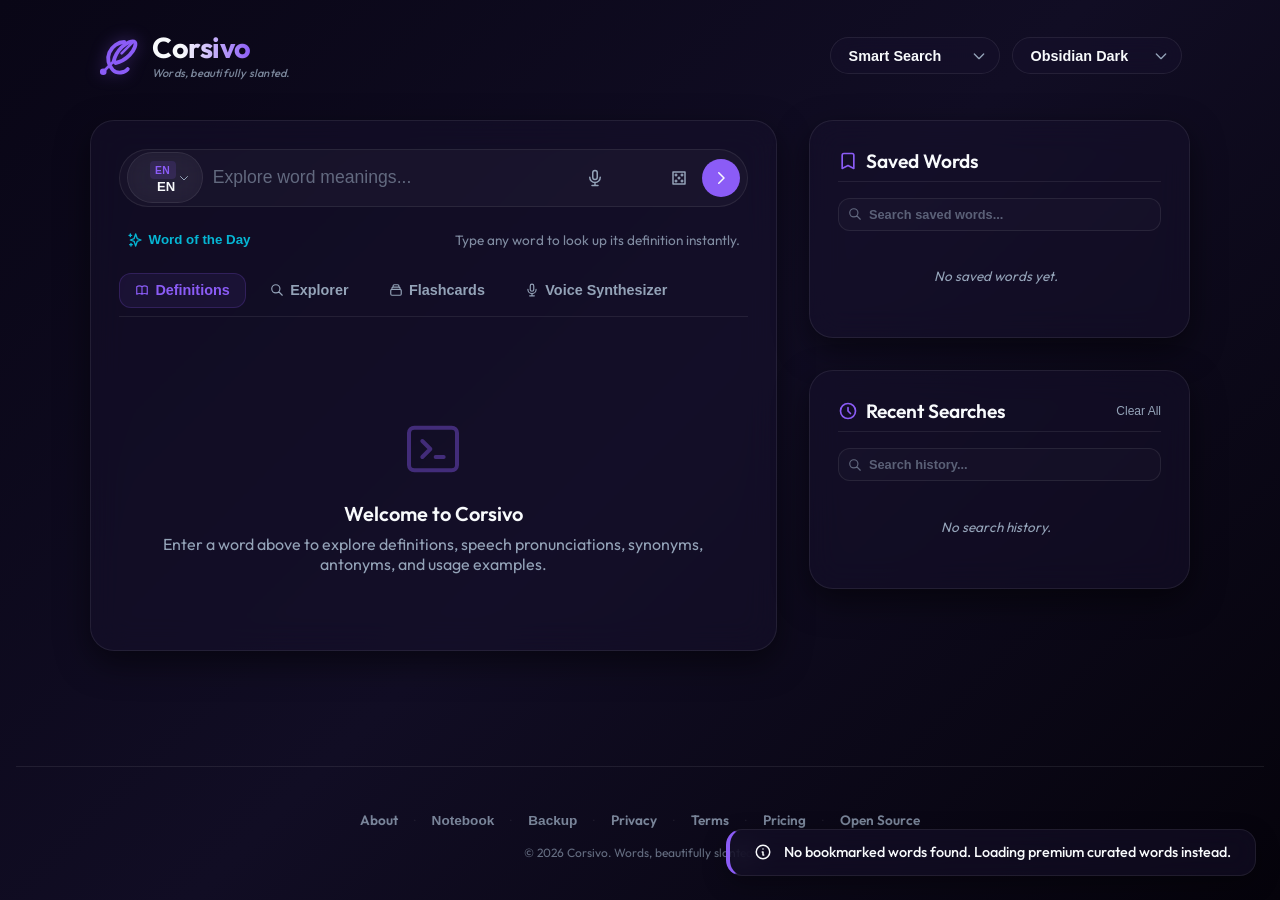
==== commit 59a6373b: "UI optimized" ====
--- a/index.html
+++ b/index.html
@@ -77,29 +77,29 @@
                 <!-- Custom Language Dropdown Selector -->
                 <div class="custom-select lang-select" id="lang-select-container">
                     <button class="select-trigger lang-trigger" id="lang-select-trigger" aria-haspopup="listbox" aria-expanded="false" aria-label="Select Search Language">
-                        <span id="lang-select-label">🇬🇧 EN</span>
+                        <span id="lang-select-label"><span class="lang-code">EN</span> EN</span>
                         <svg class="select-arrow" fill="none" stroke="currentColor" viewBox="0 0 24 24" xmlns="http://www.w3.org/2000/svg">
                             <path stroke-linecap="round" stroke-linejoin="round" stroke-width="2" d="M19 9l-7 7-7-7"></path>
                         </svg>
                     </button>
                     <ul class="select-options lang-options" id="lang-select-options" role="listbox">
-                        <li data-value="auto" role="option">✨ Auto Detect</li>
-                        <li data-value="en" role="option" class="active">🇬🇧 English</li>
-                        <li data-value="es" role="option">🇪🇸 Spanish</li>
-                        <li data-value="fr" role="option">🇫🇷 French</li>
-                        <li data-value="de" role="option">🇩🇪 German</li>
-                        <li data-value="it" role="option">🇮🇹 Italian</li>
-                        <li data-value="pt-br" role="option">🇧🇷 Portuguese</li>
-                        <li data-value="ru" role="option">🇷🇺 Russian</li>
-                        <li data-value="tr" role="option">🇹🇷 Turkish</li>
-                        <li data-value="ar" role="option">🇸🇦 Arabic</li>
-                        <li data-value="hi" role="option">🇮🇳 Hindi</li>
-                        <li data-value="ja" role="option">🇯🇵 Japanese</li>
-                        <li data-value="zh" role="option">🇨🇳 Chinese</li>
-                        <li data-value="ko" role="option">🇰🇷 Korean</li>
-                        <li data-value="nl" role="option">🇳🇱 Dutch</li>
-                        <li data-value="pl" role="option">🇵🇱 Polish</li>
-                        <li data-value="sv" role="option">🇸🇪 Swedish</li>
+                        <li data-value="auto" role="option"><span class="lang-code auto"><svg fill="none" stroke="currentColor" viewBox="0 0 24 24"><path stroke-linecap="round" stroke-linejoin="round" stroke-width="2" d="M5 3v4M3 5h4M6 17v4m-2-2h4m5-16l2.286 6.857L21 12l-5.714 2.143L13 21l-2.286-6.857L5 12l5.714-2.143L13 3z"/></svg></span> Auto Detect</li>
+                        <li data-value="en" role="option" class="active"><span class="lang-code">EN</span> English</li>
+                        <li data-value="es" role="option"><span class="lang-code">ES</span> Spanish</li>
+                        <li data-value="fr" role="option"><span class="lang-code">FR</span> French</li>
+                        <li data-value="de" role="option"><span class="lang-code">DE</span> German</li>
+                        <li data-value="it" role="option"><span class="lang-code">IT</span> Italian</li>
+                        <li data-value="pt-br" role="option"><span class="lang-code">PT</span> Portuguese</li>
+                        <li data-value="ru" role="option"><span class="lang-code">RU</span> Russian</li>
+                        <li data-value="tr" role="option"><span class="lang-code">TR</span> Turkish</li>
+                        <li data-value="ar" role="option"><span class="lang-code">AR</span> Arabic</li>
+                        <li data-value="hi" role="option"><span class="lang-code">HI</span> Hindi</li>
+                        <li data-value="ja" role="option"><span class="lang-code">JA</span> Japanese</li>
+                        <li data-value="zh" role="option"><span class="lang-code">ZH</span> Chinese</li>
+                        <li data-value="ko" role="option"><span class="lang-code">KO</span> Korean</li>
+                        <li data-value="nl" role="option"><span class="lang-code">NL</span> Dutch</li>
+                        <li data-value="pl" role="option"><span class="lang-code">PL</span> Polish</li>
+                        <li data-value="sv" role="option"><span class="lang-code">SV</span> Swedish</li>
                     </ul>
                 </div>
 
@@ -348,7 +348,7 @@
     <!-- Connection Status Widget (Offline/Online Popups) -->
     <div class="connection-widget" id="connection-widget"></div>
 
-    <!-- Custom Informational Modal Sheet (About, Privacy, Terms, Pricing, Open Source) -->
+    <!-- Tools Modal (Notebook & Backup) -->
     <div class="info-overlay" id="info-modal">
         <div class="info-card">
             <button class="info-close-btn" onclick="closeInfoModal()" aria-label="Close panel">
@@ -357,77 +357,16 @@
                 </svg>
             </button>
             
-            <!-- Modal Tabs Sidebar -->
+            <!-- Modal Tabs -->
             <div class="info-tabs">
-                <button class="tab-btn active" data-tab="about" onclick="switchInfoTab('about')">About</button>
-                <button class="tab-btn" data-tab="notebook" onclick="switchInfoTab('notebook')">Notebook Manager</button>
-                <button class="tab-btn" data-tab="privacy" onclick="switchInfoTab('privacy')">Privacy</button>
-                <button class="tab-btn" data-tab="terms" onclick="switchInfoTab('terms')">Terms</button>
-                <button class="tab-btn" data-tab="pricing" onclick="switchInfoTab('pricing')">Pricing</button>
-                <button class="tab-btn" data-tab="open-source" onclick="switchInfoTab('open-source')">Open Source & Auth</button>
-                <button class="tab-btn" data-tab="backup" onclick="switchInfoTab('backup')">Backup & Restore</button>
+                <button class="tab-btn active" data-tab="notebook" onclick="switchInfoTab('notebook')">Notebook Manager</button>
+                <button class="tab-btn" data-tab="backup" onclick="switchInfoTab('backup')">Backup &amp; Restore</button>
             </div>
             
-            <!-- Modal Contents Area -->
+            <!-- Modal Contents -->
             <div class="info-content-wrapper">
-                <!-- About Tab -->
-                <div class="tab-content active" id="tab-content-about">
-                    <h2>About Corsivo</h2>
-                    <p class="subtitle">Words, beautifully slanted.</p>
-                    <p>Welcome to <strong>Corsivo</strong>! This project holds a special place in my development journey: it is a modern revival of my very first repository on GitHub. Rebuilt from the ground up, it features a glassmorphic dark design system, fluid slanted text micro-animations, and full offline caching compatibility.</p>
-                    <p>The name <em>Corsivo</em> (Italian for italic or cursive) highlights our goal to present word definitions with exquisite typography, visual transitions, and custom layout setups.</p>
-                </div>
-                
-                <!-- Privacy Tab -->
-                <div class="tab-content" id="tab-content-privacy">
-                    <h2>Privacy Policy</h2>
-                    <p class="subtitle">Your data remains yours. 100% client-side.</p>
-                    <p>We believe online privacy should be simple, clear, and absolute, without standard corporate legalese:</p>
-                    <ul>
-                        <li><strong>No Accounts:</strong> You do not need to register, enter an email, or sign in to explore words. We offer a full experience with zero authentication walls.</li>
-                        <li><strong>100% Local Storage:</strong> All your search history logs, saved words (bookmarks), and visual color themes are stored exclusively on your own device inside your browser's LocalStorage.</li>
-                        <li><strong>No Databases or Servers:</strong> We do not host backend databases. We have zero tracking tools, cookies, or remote analytics logs. Your word lookups are completely private.</li>
-                        <li><strong>API Queries:</strong> Word searches request definitions from the public Free Dictionary API. Related recommendations use the Datamuse API. No personal trackers are sent.</li>
-                    </ul>
-                </div>
-                
-                <!-- Terms Tab -->
-                <div class="tab-content" id="tab-content-terms">
-                    <h2>Terms of Service</h2>
-                    <p class="subtitle">Straightforward, fair-use guidelines.</p>
-                    <p>Our terms of usage are extremely simple:</p>
-                    <ul>
-                        <li><strong>Fair Use:</strong> Search and discover as many words as you need. Please do not run aggressive web scrapers that spam the API servers.</li>
-                        <li><strong>MIT License:</strong> The code for Corsivo is open-source and free to read, fork, clone, or modify under the permissive MIT license parameters.</li>
-                        <li><strong>As-Is Service:</strong> We pull definitions dynamically from public dictionaries. Information is presented "as-is" without warranty.</li>
-                    </ul>
-                </div>
-                
-                <!-- Pricing Tab -->
-                <div class="tab-content" id="tab-content-pricing">
-                    <h2>Pricing</h2>
-                    <p class="subtitle">100% Free Forever.</p>
-                    <p>Corsivo has zero subscription tiers, zero locked features, and zero banner ads:</p>
-                    <ul>
-                        <li><strong>Free Forever:</strong> This app is built out of passion as a portfolio project. You will never be asked for billing details, trials, or premiums.</li>
-                        <li><strong>No Advertisements:</strong> We do not run ads. The layout remains clean, loading fast, and focused on typography definitions.</li>
-                    </ul>
-                </div>
-                
-                <!-- Open Source Tab -->
-                <div class="tab-content" id="tab-content-open-source">
-                    <h2>Open Source & Auth</h2>
-                    <p class="subtitle">Accessible codebase, zero sign-up constraints.</p>
-                    <p>Corsivo is completely transparent and designed without auth limits:</p>
-                    <ul>
-                        <li><strong>Zero Login Constraints:</strong> There are no registration forms, forgot-password scripts, or profiles. The app loads instantly for everyone.</li>
-                        <li><strong>Code Repository:</strong> The codebase is open for public review and contributions on GitHub, showing the journey from my first repository to this modernized revival.</li>
-                        <li><strong>Educational Focus:</strong> Rebuilding this as a pure HTML/CSS/JS single-page application shows that high-fidelity web experiences can be created with zero bloated frameworks.</li>
-                    </ul>
-                </div>
-
                 <!-- Notebook Tab -->
-                <div class="tab-content" id="tab-content-notebook">
+                <div class="tab-content active" id="tab-content-notebook">
                     <h2>Vocabulary Notebook</h2>
                     <p class="subtitle">Search, review, and manage your study notes across all words.</p>
                     <div class="notebook-controls">
@@ -440,7 +379,7 @@
 
                 <!-- Backup & Restore Tab -->
                 <div class="tab-content" id="tab-content-backup">
-                    <h2>Backup & Restore</h2>
+                    <h2>Backup &amp; Restore</h2>
                     <p class="subtitle">Import or export your dictionary data (bookmarks, notes, history).</p>
                     <p>Save all your custom vocabulary data, personal comments, and search logs to a JSON file on your local computer, or restore them anytime.</p>
                     
@@ -467,17 +406,19 @@
     <!-- Footer -->
     <footer>
         <div class="footer-links">
-            <button onclick="openInfoModal('about')">About</button>
-            <span class="footer-divider">•</span>
+            <a href="about.html">About</a>
+            <span class="footer-divider">·</span>
             <button onclick="openInfoModal('notebook')">Notebook</button>
-            <span class="footer-divider">•</span>
-            <button onclick="openInfoModal('privacy')">Privacy</button>
-            <span class="footer-divider">•</span>
-            <button onclick="openInfoModal('terms')">Terms</button>
-            <span class="footer-divider">•</span>
-            <button onclick="openInfoModal('pricing')">Pricing</button>
-            <span class="footer-divider">•</span>
-            <button onclick="openInfoModal('open-source')">Open Source & Auth</button>
+            <span class="footer-divider">·</span>
+            <button onclick="openInfoModal('backup')">Backup</button>
+            <span class="footer-divider">·</span>
+            <a href="privacy.html">Privacy</a>
+            <span class="footer-divider">·</span>
+            <a href="terms.html">Terms</a>
+            <span class="footer-divider">·</span>
+            <a href="pricing.html">Pricing</a>
+            <span class="footer-divider">·</span>
+            <a href="opensource.html">Open Source</a>
         </div>
         <p class="copyright">&copy; 2026 Corsivo. Words, beautifully slanted.</p>
     </footer>
--- a/styles.css
+++ b/styles.css
@@ -1625,7 +1625,8 @@
     margin-bottom: 0.75rem;
 }
 
-.footer-links button {
+.footer-links button,
+.footer-links a {
     background: transparent;
     border: none;
     color: var(--text-secondary);
@@ -1635,10 +1636,13 @@
     cursor: pointer;
     padding: 4px 8px;
     border-radius: 6px;
+    text-decoration: none;
+    display: inline-block;
     transition: all 0.2s ease;
 }
 
-.footer-links button:hover {
+.footer-links button:hover,
+.footer-links a:hover {
     color: var(--accent-hover);
     opacity: 1;
     background: rgba(255, 255, 255, 0.04);
@@ -2676,3 +2680,499 @@
     background: rgba(239, 68, 68, 0.1);
 }
 
+/* =========================================================
+   STANDALONE PAGE LAYOUT SYSTEM
+   ========================================================= */
+.page-layout {
+    width: 100%;
+    max-width: 800px;
+    margin: 0 auto;
+    padding: 0 1rem;
+}
+
+.page-nav {
+    display: flex;
+    align-items: center;
+    gap: 1rem;
+    margin-bottom: 2rem;
+    padding-bottom: 1rem;
+    border-bottom: 1px solid var(--border-color);
+}
+
+.page-back-btn {
+    display: inline-flex;
+    align-items: center;
+    gap: 0.5rem;
+    background: var(--bg-card);
+    border: 1px solid var(--border-color);
+    color: var(--text-primary);
+    padding: 0.55rem 1.1rem;
+    font-size: 0.88rem;
+    font-weight: 600;
+    border-radius: 12px;
+    cursor: pointer;
+    text-decoration: none;
+    transition: all var(--transition-speed) ease;
+    backdrop-filter: blur(12px);
+    -webkit-backdrop-filter: blur(12px);
+}
+.page-back-btn:hover {
+    border-color: var(--border-focus);
+    box-shadow: 0 0 12px var(--accent-glow);
+    color: var(--accent-color);
+}
+.page-back-btn svg {
+    width: 16px;
+    height: 16px;
+}
+
+.page-nav .nav-brand {
+    display: flex;
+    align-items: center;
+    gap: 0.5rem;
+    margin-left: auto;
+    color: var(--text-secondary);
+    font-size: 0.9rem;
+    font-weight: 600;
+    text-decoration: none;
+    opacity: 0.7;
+    transition: opacity 0.2s ease;
+}
+.page-nav .nav-brand:hover {
+    opacity: 1;
+    color: var(--accent-color);
+}
+.page-nav .nav-brand svg {
+    width: 22px;
+    height: 22px;
+    color: var(--accent-color);
+}
+
+.page-card {
+    background: var(--bg-card);
+    border: 1px solid var(--border-color);
+    border-radius: 24px;
+    padding: 2.5rem;
+    backdrop-filter: blur(24px);
+    -webkit-backdrop-filter: blur(24px);
+    box-shadow: 0 8px 40px var(--shadow-color);
+    margin-bottom: 3rem;
+}
+
+.page-card h1 {
+    font-family: var(--font-serif);
+    font-size: 2rem;
+    font-weight: 700;
+    color: var(--text-primary);
+    margin-bottom: 0.5rem;
+}
+.page-card .page-subtitle {
+    font-size: 1rem;
+    color: var(--accent-secondary);
+    font-weight: 500;
+    margin-bottom: 2rem;
+    font-style: italic;
+}
+.page-card h2 {
+    font-family: var(--font-serif);
+    font-size: 1.35rem;
+    font-weight: 700;
+    color: var(--text-primary);
+    margin-top: 2rem;
+    margin-bottom: 0.75rem;
+}
+.page-card p {
+    font-size: 0.95rem;
+    color: var(--text-secondary);
+    line-height: 1.75;
+    margin-bottom: 1rem;
+}
+.page-card ul {
+    list-style: none;
+    padding: 0;
+    margin: 1rem 0;
+    display: flex;
+    flex-direction: column;
+    gap: 0.75rem;
+}
+.page-card ul li {
+    padding: 1rem 1.25rem;
+    background: rgba(255, 255, 255, 0.02);
+    border: 1px solid var(--border-color);
+    border-radius: 14px;
+    font-size: 0.93rem;
+    color: var(--text-primary);
+    line-height: 1.6;
+    transition: all 0.2s ease;
+}
+.page-card ul li:hover {
+    border-color: var(--border-focus);
+    background: rgba(255, 255, 255, 0.04);
+}
+.page-card ul li strong {
+    color: var(--accent-color);
+    font-weight: 700;
+}
+.page-card .page-icon {
+    width: 48px;
+    height: 48px;
+    color: var(--accent-color);
+    margin-bottom: 1rem;
+    filter: drop-shadow(0 0 8px var(--accent-glow));
+}
+
+.page-footer {
+    text-align: center;
+    padding: 1.5rem;
+    color: var(--text-secondary);
+    font-size: 0.8rem;
+    opacity: 0.6;
+}
+
+/* =========================================================
+   LANGUAGE CODE BADGES (replaces flag emojis)
+   ========================================================= */
+.lang-code {
+    display: inline-flex;
+    align-items: center;
+    justify-content: center;
+    width: 26px;
+    height: 18px;
+    font-size: 0.65rem;
+    font-weight: 800;
+    letter-spacing: 0.03em;
+    border-radius: 4px;
+    background: rgba(139, 92, 246, 0.15);
+    color: var(--accent-color);
+    margin-right: 0.45rem;
+    flex-shrink: 0;
+    text-transform: uppercase;
+}
+.lang-code.auto {
+    background: linear-gradient(135deg, rgba(139, 92, 246, 0.2), rgba(6, 182, 212, 0.2));
+    color: var(--accent-secondary);
+    width: 18px;
+    height: 18px;
+    border-radius: 50%;
+    margin-right: 0.35rem;
+}
+.lang-code.auto svg {
+    width: 12px;
+    height: 12px;
+}
+
+/* =========================================================
+   MOBILE RESPONSIVE — 768px (Tablet)
+   ========================================================= */
+@media (max-width: 768px) {
+    body {
+        padding: 1rem 0.6rem 0 0.6rem;
+    }
+
+    /* Header */
+    header {
+        flex-direction: column;
+        align-items: flex-start;
+        gap: 0.75rem;
+        padding: 0 0.3rem;
+        margin-bottom: 1rem;
+    }
+    .header-controls {
+        width: 100%;
+        display: flex;
+        gap: 0.5rem;
+    }
+    .header-controls .custom-select {
+        flex: 1;
+        width: auto;
+        min-width: 0;
+    }
+    .header-controls .select-trigger {
+        padding: 0.5rem 0.75rem;
+        font-size: 0.82rem;
+    }
+    .brand-tagline {
+        display: none;
+    }
+
+    /* App layout — single column */
+    .app-wrapper {
+        grid-template-columns: 1fr !important;
+        gap: 1rem;
+    }
+
+    /* Search bar */
+    .search-bar-wrapper {
+        flex-wrap: wrap;
+    }
+    .lang-select {
+        width: auto;
+        min-width: 70px;
+    }
+    .lang-trigger {
+        padding: 0.5rem 0.6rem !important;
+        font-size: 0.78rem !important;
+    }
+    .search-input-wrapper {
+        flex: 1;
+        min-width: 0;
+    }
+    .search-input-wrapper input {
+        font-size: 0.9rem;
+    }
+
+    /* Sidebar */
+    .sidebar {
+        order: 2;
+    }
+
+    /* Tabs */
+    .tabs-header {
+        overflow-x: auto;
+        -webkit-overflow-scrolling: touch;
+        scrollbar-width: none;
+        gap: 0;
+        padding-bottom: 2px;
+    }
+    .tabs-header::-webkit-scrollbar {
+        display: none;
+    }
+    .tab-link {
+        white-space: nowrap;
+        flex-shrink: 0;
+        padding: 0.5rem 0.9rem;
+        font-size: 0.82rem;
+    }
+
+    /* Quick tips */
+    .quick-tips {
+        flex-wrap: wrap;
+        gap: 0.5rem;
+    }
+    #quick-tip-text {
+        display: none;
+    }
+
+    /* Result panel */
+    .word-header-container {
+        flex-direction: column;
+        align-items: flex-start;
+        gap: 0.75rem;
+    }
+
+    /* Flashcard */
+    .flashcard {
+        min-height: 180px;
+    }
+    .flashcard-controls {
+        flex-wrap: wrap;
+    }
+
+    /* Footer */
+    footer {
+        padding: 1.5rem 1rem;
+    }
+    .footer-links {
+        flex-wrap: wrap;
+        justify-content: center;
+        gap: 0.4rem;
+    }
+
+    /* Info modal (Notebook/Backup) */
+    .info-card {
+        width: 95vw;
+        max-width: 95vw;
+        max-height: 90vh;
+        border-radius: 18px;
+    }
+    .info-tabs {
+        flex-direction: row;
+        overflow-x: auto;
+        -webkit-overflow-scrolling: touch;
+        gap: 0.25rem;
+        padding-bottom: 0.5rem;
+    }
+    .info-tabs::-webkit-scrollbar {
+        display: none;
+    }
+    .tab-btn {
+        white-space: nowrap;
+        flex-shrink: 0;
+        font-size: 0.8rem;
+        padding: 0.45rem 0.75rem;
+    }
+
+    /* Toast */
+    .toast-container {
+        left: 0.5rem;
+        right: 0.5rem;
+        width: auto;
+    }
+
+    /* Context menu */
+    .custom-context-menu {
+        min-width: 220px;
+    }
+    .context-menu-item {
+        padding: 0.7rem 0.9rem;
+    }
+
+    /* Standalone pages */
+    .page-card {
+        padding: 1.5rem;
+        border-radius: 18px;
+    }
+    .page-card h1 {
+        font-size: 1.6rem;
+    }
+}
+
+/* =========================================================
+   MOBILE RESPONSIVE — 480px (Phone)
+   ========================================================= */
+@media (max-width: 480px) {
+    body {
+        padding: 0.6rem 0.4rem 0 0.4rem;
+    }
+
+    /* Header */
+    header {
+        margin-bottom: 0.75rem;
+    }
+    .brand-logo {
+        font-size: 1.4rem;
+    }
+    .brand-icon {
+        width: 32px;
+        height: 32px;
+    }
+    .header-controls {
+        flex-wrap: wrap;
+    }
+    .header-controls .select-trigger {
+        padding: 0.45rem 0.6rem;
+        font-size: 0.76rem;
+        border-radius: 14px;
+    }
+
+    /* Search area */
+    .panel.search-container {
+        padding: 0.9rem;
+        border-radius: 16px;
+    }
+    .search-bar-wrapper {
+        gap: 0.35rem;
+    }
+    .input-actions button {
+        width: 32px;
+        height: 32px;
+        padding: 5px;
+    }
+    .word-of-day-btn {
+        font-size: 0.78rem;
+        padding: 0.4rem 0.7rem;
+    }
+
+    /* Result text scaling */
+    .word-info h2 {
+        font-size: 1.5rem;
+    }
+    .pos-title {
+        font-size: 0.85rem;
+    }
+    .definition-text {
+        font-size: 0.88rem;
+    }
+    .example-text {
+        font-size: 0.82rem;
+    }
+
+    /* Sidebar panels */
+    .sidebar .panel {
+        padding: 0.9rem;
+        border-radius: 16px;
+    }
+    .sidebar-title {
+        font-size: 0.9rem;
+    }
+
+    /* Flashcard */
+    .flashcards-container {
+        padding: 0;
+    }
+    .flashcard {
+        min-height: 160px;
+        border-radius: 16px;
+    }
+    .flashcard-front h4,
+    .flashcard-back h4 {
+        font-size: 1.3rem;
+    }
+    .flashcard-btn {
+        padding: 0.55rem 1rem;
+        font-size: 0.82rem;
+    }
+
+    /* Explorer */
+    .explorer-grid {
+        grid-template-columns: 1fr !important;
+    }
+
+    /* Speech tab */
+    .speech-controls-panel {
+        padding: 1rem;
+    }
+    .speech-controls-panel h3 {
+        font-size: 1.1rem;
+    }
+
+    /* Footer */
+    .footer-links {
+        flex-direction: column;
+        align-items: center;
+        gap: 0.25rem;
+    }
+    .footer-divider {
+        display: none;
+    }
+    .copyright {
+        font-size: 0.72rem;
+    }
+
+    /* Modals */
+    .info-card {
+        width: 100vw;
+        max-width: 100vw;
+        max-height: 100vh;
+        border-radius: 0;
+    }
+    .modal-card {
+        width: 92vw;
+        padding: 1.25rem;
+    }
+
+    /* Inline selects */
+    .inline-custom-select.voice-select .inline-select-options {
+        max-height: 200px;
+    }
+
+    /* Standalone pages */
+    .page-card {
+        padding: 1.25rem;
+        border-radius: 14px;
+    }
+    .page-card h1 {
+        font-size: 1.35rem;
+    }
+    .page-card .page-subtitle {
+        font-size: 0.88rem;
+    }
+    .page-card ul li {
+        padding: 0.8rem 1rem;
+        font-size: 0.88rem;
+    }
+    .page-nav {
+        flex-wrap: wrap;
+    }
+}
+
